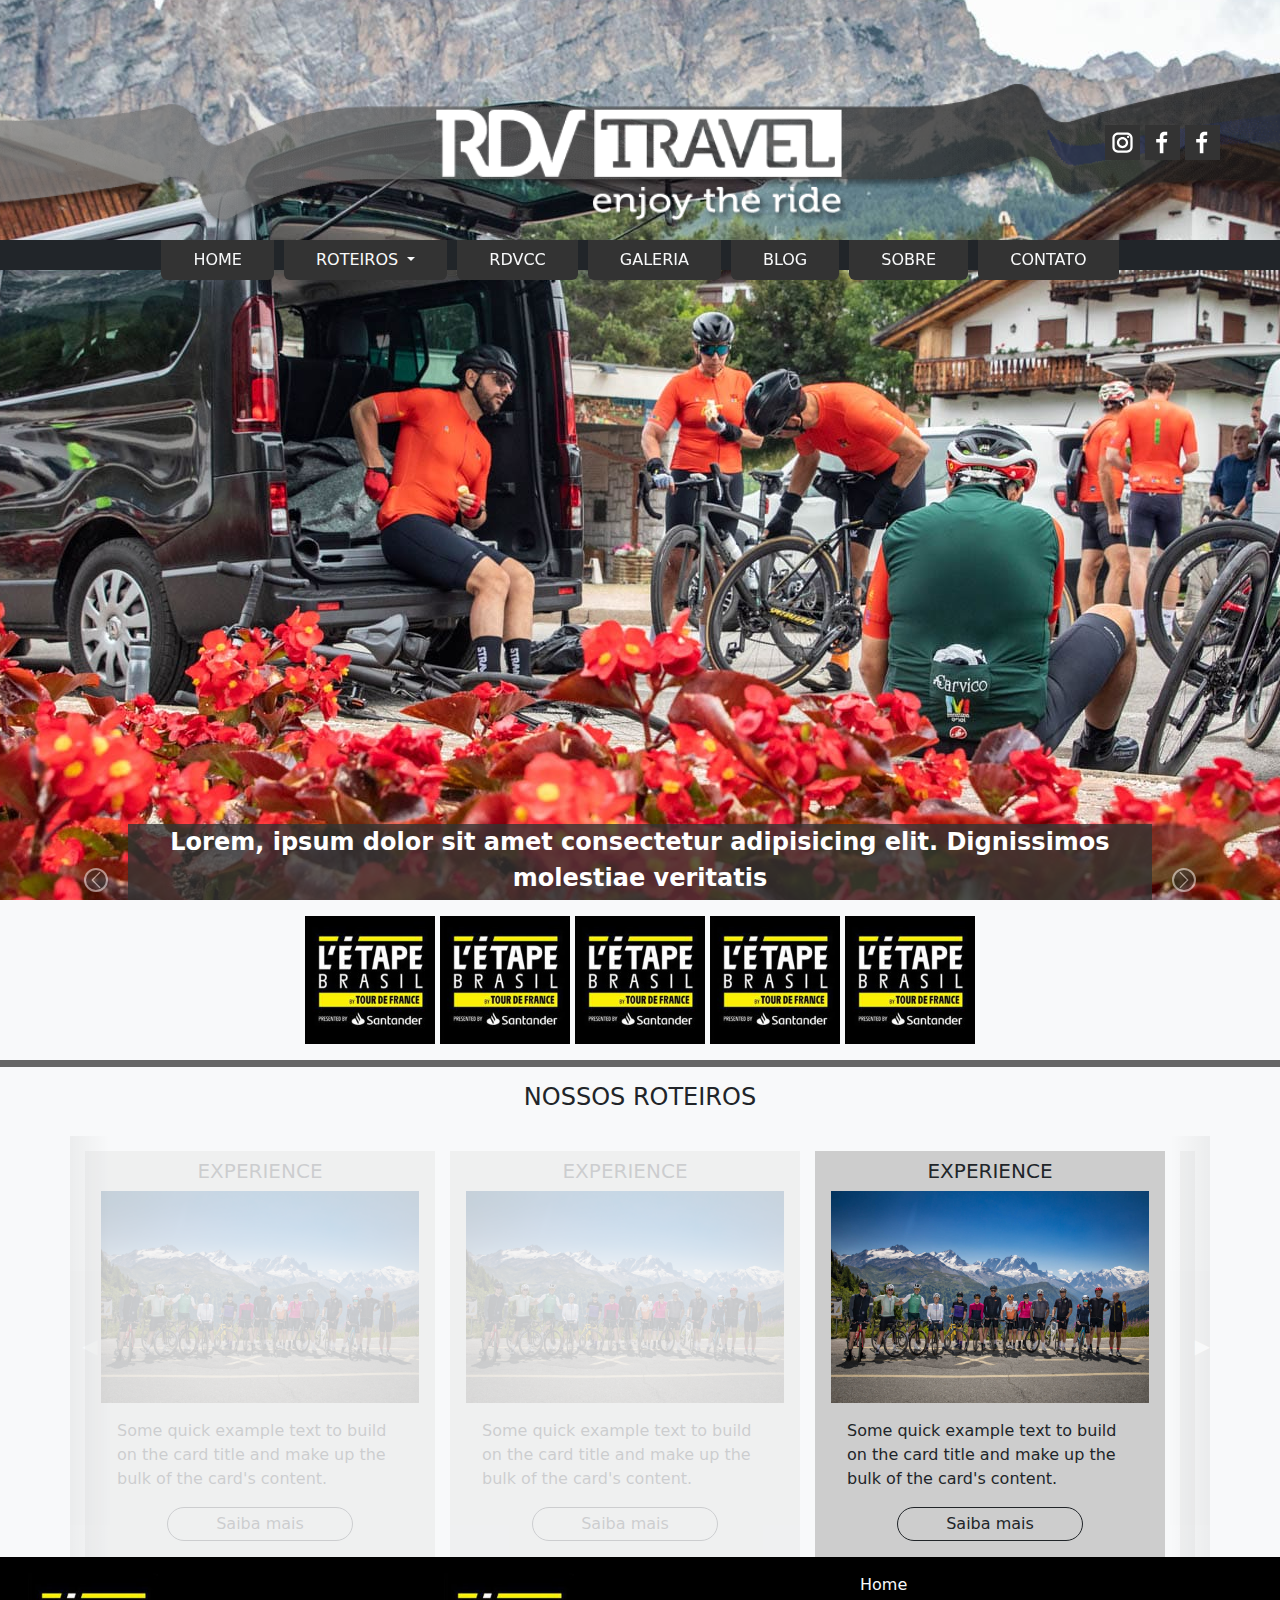
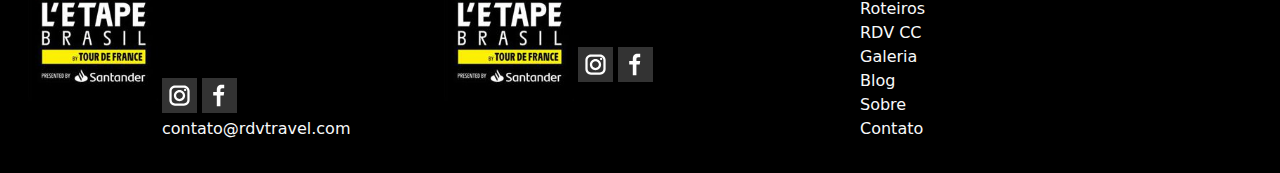
==== index.html @ e761535a "feat: create card carousel" ====
<!DOCTYPE html>
<html lang="pt-br">
  <head>
    <!-- Meta tags Obrigatórias -->
    <meta charset="utf-8" />
    <meta
      name="viewport"
      content="width=device-width, initial-scale=1, shrink-to-fit=no"
    />
    <!--Descrição do site-->
    <meta name="description" content="Descrição do Site" />

    <!-- Bootstrap CSS e estilo principal-->
    <link
      rel="stylesheet"
      href="https://stackpath.bootstrapcdn.com/bootstrap/4.1.3/css/bootstrap.min.css"
      integrity="sha384-MCw98/SFnGE8fJT3GXwEOngsV7Zt27NXFoaoApmYm81iuXoPkFOJwJ8ERdknLPMO"
      crossorigin="anonymous"
    />
    <link rel="stylesheet" href="./assets/css/bootstrap.min.css" />
    <link rel="stylesheet" href="./style.css" />
    <title>RSV | Travel</title>
  </head>
  <body>
    <section>
      <div
        id="mainCarousel"
        class="carousel slide carousel-fade position-relative"
        data-bs-ride="carousel"
      >
        <div class="w-100 header position-absolute">
          <div class="logo position-relative z-index-2"></div>
          <nav
            class="navbar navbar-expand-lg bg-dark d-flex justify-content-end z-index-2"
          >
            <button
              class="navbar-toggler border-0 bg-white"
              type="button"
              role="button"
              data-bs-toggle="collapse"
              data-bs-target="#navbarSupportedContent"
              aria-controls="navbarSupportedContent"
              aria-expanded="false"
              aria-label="Toggle navigation"
            >
              <span class="navbar-toggler-icon text-light"></span>
            </button>

            <div class="container-fluid position-absolute">
              <div class="collapse navbar-collapse" id="navbarSupportedContent">
                <ul class="navbar-nav me-auto mb-2 mb-lg-0 mx-auto gap-10">
                  <li class="logo-menu disable"></li>
                  <li
                    class="nav-item bg-gray ps-4 pe-4 rounded-bottom margin-top-10 color-yellow-hover"
                  >
                    <a class="nav-link text-light" aria-current="page" href="#"
                      >HOME</a
                    >
                  </li>
                  <li
                    class="nav-item dropdown bg-gray ps-4 pe-4 rounded-bottom margin-top-10 color-yellow-hover"
                  >
                    <a
                      class="nav-link dropdown-toggle text-light"
                      href="#"
                      role="button"
                      data-bs-toggle="dropdown"
                      aria-expanded="false"
                    >
                      ROTEIROS
                    </a>
                    <ul class="dropdown-menu bg-gray p-0 btn-yellow-hover">
                      <li class="btn-yellow-hover">
                        <a class="dropdown-item text-light ps-2 pt-2" href="#"
                          >L'ÉTAPE BRASIL</a
                        >
                      </li>
                      <li>
                        <a class="dropdown-item text-light ps-2" href="#"
                          >SERRA CATARINENSE</a
                        >
                      </li>
                      <li class="btn-yellow-hover">
                        <a class="dropdown-item text-light ps-2 pb-1" href="#"
                          >TRAVESSIA DOS ANDES
                        </a>
                      </li>
                    </ul>
                  </li>
                  <li
                    class="nav-item bg-gray ps-4 pe-4 rounded-bottom margin-top-10 color-yellow-hover"
                  >
                    <a class="nav-link text-light" aria-current="page" href="#"
                      >RDVCC</a
                    >
                  </li>
                  <li
                    class="nav-item bg-gray ps-4 pe-4 rounded-bottom margin-top-10 color-yellow-hover"
                  >
                    <a class="nav-link text-light" aria-current="page" href="#"
                      >GALERIA</a
                    >
                  </li>
                  <li
                    class="nav-item bg-gray ps-4 pe-4 rounded-bottom margin-top-10 color-yellow-hover"
                  >
                    <a class="nav-link text-light" aria-current="page" href="#"
                      >BLOG</a
                    >
                  </li>
                  <li
                    class="nav-item bg-gray ps-4 pe-4 rounded-bottom margin-top-10 color-yellow-hover"
                  >
                    <a class="nav-link text-light" aria-current="page" href="#"
                      >SOBRE</a
                    >
                  </li>
                  <li
                    class="nav-item bg-gray ps-4 pe-4 rounded-bottom margin-top-10 color-yellow-hover"
                  >
                    <a class="nav-link text-light" aria-current="page" href="#"
                      >CONTATO</a
                    >
                  </li>
                  <li
                    class="nav-item social-medias-language position-absolute z-index-1"
                  >
                    <img
                      role="button"
                      class="icon-social-media bg-gray py-1 px-1"
                      src="assets/images/instagram.svg"
                      alt="Logo Instagram"
                    />
                    <img
                      role="button"
                      class="icon-social-media bg-gray py-1 px-1"
                      src="assets/images/facebook.svg"
                      alt="Logo Facebook"
                    />
                    <img
                      role="button"
                      class="icon-social-media bg-gray py-1 px-1"
                      src="assets/images/facebook.svg"
                      alt="Logo Facebook"
                    />
                  </li>
                </ul>
              </div>
            </div>
          </nav>
        </div>
        <div class="carousel-inner">
          <div
            class="carousel-item w-100"
            data-bs-interval="6000"
            style="
              background: url(./assets/images/2022-1811-rdv-franca-web.jpg)
                no-repeat center center;
              height: 100vh;
            "
          >
            <div class="carousel-caption d-none d-md-block">
              <p class="bg-gray-alpha fw-bold mb-0 fs-4 pb-1">
                Lorem, ipsum dolor sit amet consectetur adipisicing elit.
                Dignissimos molestiae veritatis
              </p>
            </div>
          </div>
          <div
            class="carousel-item w-100"
            data-bs-interval="6000"
            style="
              background: url(assets/images/2022-8272-rdv-italia-web.jpg)
                no-repeat center center;
              height: 100vh;
            "
          >
            <div class="carousel-caption d-none d-md-block">
              <p class="bg-gray-alpha fw-bold mb-0 fs-4 pb-1">
                Lorem, ipsum dolor sit amet consectetur adipisicing elit.
                Dignissimos molestiae veritatis
              </p>
            </div>
          </div>
          <div
            class="carousel-item w-100"
            data-bs-interval="6000"
            style="
              background: url(assets/images/2022-6458-rdv-suica-web.jpg)
                no-repeat center center;
              height: 100vh;
            "
          >
            <div class="carousel-caption d-none d-md-block">
              <p class="bg-gray-alpha fw-bold mb-0 fs-4 pb-1">
                Lorem, ipsum dolor sit amet consectetur adipisicing elit.
                Dignissimos molestiae veritatis
              </p>
            </div>
          </div>
          <div
            class="carousel-item w-100 active"
            data-bs-interval="6000"
            style="
              background: url(./assets/images/2022-7715-rdv-italia-web.jpg)
                no-repeat center center;
              height: 100vh;
            "
          >
            <div class="carousel-caption d-none d-md-block">
              <p class="bg-gray-alpha fw-bold mb-0 fs-4 pb-1">
                Lorem, ipsum dolor sit amet consectetur adipisicing elit.
                Dignissimos molestiae veritatis
              </p>
            </div>
          </div>
          <div
            class="carousel-item w-100"
            data-bs-interval="6000"
            style="
              background: url(./assets/images/2022-8272-rdv-italia-web.jpg)
                no-repeat center center;
              height: 100vh;
            "
          >
            <div class="carousel-caption d-none d-md-block">
              <p class="bg-gray-alpha fw-bold mb-0 fs-4 pb-1">
                Lorem, ipsum dolor sit amet consectetur adipisicing elit.
                Dignissimos molestiae veritatis
              </p>
            </div>
          </div>
          <div
            class="carousel-item w-100"
            data-bs-interval="6000"
            style="
              background: url(./assets/images/2022-8896-rdv-italia-web.jpg)
                no-repeat center center;
              height: 100vh;
            "
          >
            <div class="carousel-caption d-none d-md-block">
              <p class="bg-gray-alpha fw-bold mb-0 fs-4 pb-1">
                Lorem, ipsum dolor sit amet consectetur adipisicing elit.
                Dignissimos molestiae veritatis
              </p>
            </div>
          </div>
        </div>
        <button
          class="carousel-control-prev align-items-end"
          type="button"
          data-bs-target="#mainCarousel"
          data-bs-slide="prev"
        >
          <span
            class="carousel-control-prev-icon bg-gray rounded-circle border border-2 border-white mb-2"
            aria-hidden="true"
          ></span>
          <span class="visually-hidden">Previous</span>
        </button>
        <button
          class="carousel-control-next align-items-end"
          type="button"
          data-bs-target="#mainCarousel"
          data-bs-slide="next"
        >
          <span
            class="carousel-control-next-icon bg-gray rounded-circle border border-2 border-white mb-2"
            aria-hidden="true"
          ></span>
          <span class="visually-hidden">Next</span>
        </button>
      </div>
    </section>

    <main>
      <section
        class="border-bottom-container pt-3 pb-2 w-100 bg-light text-center"
      >
        <div>
          <img class="pb-2" src="assets/images/sponsor-example.png" alt="#" />
          <img class="pb-2" src="assets/images/sponsor-example.png" alt="#" />
          <img class="pb-2" src="assets/images/sponsor-example.png" alt="#" />
          <img class="pb-2" src="assets/images/sponsor-example.png" alt="#" />
          <img class="pb-2" src="assets/images/sponsor-example.png" alt="#" />
        </div>
      </section>
      <section class="bg-light">
        <h2 class="text-center text text-uppercase fs-4 pt-3 pb-3">
          Nossos Roteiros
        </h2>
        <div class="container">
          <button class="arrow-left control" aria-label="Previous image">
            ◀
          </button>
          <button class="arrow-right control" aria-label="Next Image">▶</button>
          <div class="gallery-wrapper">
            <div class="gallery">
              <div
                class="card rounded-0 border-0 bg-gray-light pt-2 ps-3 pe-3 mx-auto item"
              >
                <header>
                  <h5 class="card-title text-center text-uppercase">
                    Experience
                  </h5>
                </header>
                <img
                  src="assets/images/2022-3889-rdv-franca-web.jpg"
                  alt="..."
                />
                <div class="card-body text-center">
                  <p class="card-text text-start">
                    Some quick example text to build on the card title and make
                    up the bulk of the card's content.
                  </p>

                  <button
                    class="border border-dark rounded-pill py-1 px-5 bg-gray-light"
                  >
                    <a href="#" class="text-decoration-none text-dark"
                      >Saiba mais</a
                    >
                  </button>
                </div>
              </div>
              <div
                class="card rounded-0 border-0 bg-gray-light pt-2 ps-3 pe-3 mx-auto item"
              >
                <header>
                  <h5 class="card-title text-center text-uppercase">
                    Experience
                  </h5>
                </header>
                <img
                  src="assets/images/2022-3889-rdv-franca-web.jpg"
                  alt="..."
                />
                <div class="card-body text-center">
                  <p class="card-text text-start">
                    Some quick example text to build on the card title and make
                    up the bulk of the card's content.
                  </p>

                  <button
                    class="border border-dark rounded-pill py-1 px-5 bg-gray-light"
                  >
                    <a href="#" class="text-decoration-none text-dark"
                      >Saiba mais</a
                    >
                  </button>
                </div>
              </div>
              <div
                class="card rounded-0 border-0 bg-gray-light pt-2 ps-3 pe-3 mx-auto item current-item"
              >
                <header>
                  <h5 class="card-title text-center text-uppercase">
                    Experience
                  </h5>
                </header>
                <img
                  src="assets/images/2022-3889-rdv-franca-web.jpg"
                  alt="..."
                />
                <div class="card-body text-center">
                  <p class="card-text text-start">
                    Some quick example text to build on the card title and make
                    up the bulk of the card's content.
                  </p>

                  <button
                    class="border border-dark rounded-pill py-1 px-5 bg-gray-light"
                  >
                    <a href="#" class="text-decoration-none text-dark"
                      >Saiba mais</a
                    >
                  </button>
                </div>
              </div>
              <div
                class="card rounded-0 border-0 bg-gray-light pt-2 ps-3 pe-3 mx-auto item"
              >
                <header>
                  <h5 class="card-title text-center text-uppercase">
                    Experience
                  </h5>
                </header>
                <img
                  src="assets/images/2022-3889-rdv-franca-web.jpg"
                  alt="..."
                />
                <div class="card-body text-center">
                  <p class="card-text text-start">
                    Some quick example text to build on the card title and make
                    up the bulk of the card's content.
                  </p>

                  <button
                    class="border border-dark rounded-pill py-1 px-5 bg-gray-light"
                  >
                    <a href="#" class="text-decoration-none text-dark"
                      >Saiba mais</a
                    >
                  </button>
                </div>
              </div>
              <div
                class="card rounded-0 border-0 bg-gray-light pt-2 ps-3 pe-3 mx-auto item"
              >
                <header>
                  <h5 class="card-title text-center text-uppercase">
                    Experience
                  </h5>
                </header>
                <img
                  src="assets/images/2022-3889-rdv-franca-web.jpg"
                  alt="..."
                />
                <div class="card-body text-center">
                  <p class="card-text text-start">
                    Some quick example text to build on the card title and make
                    up the bulk of the card's content.
                  </p>

                  <button
                    class="border border-dark rounded-pill py-1 px-5 bg-gray-light"
                  >
                    <a href="#" class="text-decoration-none text-dark"
                      >Saiba mais</a
                    >
                  </button>
                </div>
              </div>
            </div>
          </div>
        </div>

        <!-- <div id="carouselCard" class="carousel slide w-100 mx-auto" data-bs-ride="false">
          <div class="carousel-inner">
            <div class="carousel-item">CARD1</div>
            <div class="carousel-item active">
              <div
                class="card rounded-0 border-0 bg-gray-light pt-2 ps-3 pe-3 mx-auto"
              >
                <header>
                  <h5 class="card-title text-center text-uppercase">
                    Experience
                  </h5>
                </header>
                <img
                  src="assets/images/2022-3889-rdv-franca-web.jpg"
                  alt="..."
                />
                <div class="card-body text-center">
                  <p class="card-text text-start">
                    Some quick example text to build on the card title and make
                    up the bulk of the card's content.
                  </p>

                  <button
                    class="border border-dark rounded-pill py-1 px-5 bg-gray-light"
                  >
                    <a href="#" class="text-decoration-none text-dark"
                      >Saiba mais</a
                    >
                  </button>
                </div>
              </div>
            </div>
            <div class="carousel-item">Card 3</div>
          </div>
          <button
            class="carousel-control-prev align-items-start"
            type="button"
            data-bs-target="#carouselCard"
            data-bs-slide="prev"
          >
            <span
              class="carousel-control-prev-icon bg-gray rounded-circle border border-2 border-white mb-2"
              aria-hidden="true"
            ></span>
            <span class="visually-hidden">Previous</span>
          </button>
          <button
            class="carousel-control-next align-items-start"
            type="button"
            data-bs-target="#carouselCard"
            data-bs-slide="next"
          >
            <span
              class="carousel-control-next-icon bg-gray rounded-circle border border-2 border-white mb-2"
              aria-hidden="true"
            ></span>
            <span class="visually-hidden">Next</span>
          </button>
        </div> -->
      </section>
    </main>
    <footer class="row bg-black p-3 w-100 mx-auto">
      <div class="d-flex gap-1 col">
        <div>
          <img src="assets/images/sponsor-example.png" alt="" />
        </div>
        <div class="d-flex gap-1 justify-content-end flex-column">
          <div>
            <img
              role="button"
              class="icon-social-media bg-gray py-1 px-1"
              src="assets/images/instagram.svg"
              alt="Logo Instagram"
            />
            <img
              role="button"
              class="icon-social-media bg-gray py-1 px-1"
              src="assets/images/facebook.svg"
              alt="Logo Facebook"
            />
          </div>
          <p class="text-light">contato@rdvtravel.com</p>
        </div>
      </div>
      <div class="d-flex gap-1 col">
        <div>
          <img src="assets/images/sponsor-example.png" alt="" />
        </div>
        <div class="d-flex gap-10 justify-content-center flex-column width-80">
          <div>
            <img
              class="icon-social-media bg-gray py-1 px-1"
              src="assets/images/instagram.svg"
              role="button"
              alt="Logo Instagram"
            />
            <img
              class="icon-social-media bg-gray py-1 px-1 cur"
              role="button"
              src="assets/images/facebook.svg"
              alt="Logo Facebook"
            />
          </div>
        </div>
      </div>
      <div class="col gap-1 list-nav">
        <ul class="text-light list-unstyled">
          <li role="button">Home</li>
          <li role="button">Roteiros</li>
          <li role="button">RDV CC</li>
          <li role="button">Galeria</li>
          <li role="button">Blog</li>
          <li role="button">Sobre</li>
          <li role="button">Contato</li>
        </ul>
      </div>
    </footer>

    <!-- JavaScript -->
    <script src="./assets/js/bootstrap.bundle.js"></script>
    <script>
      const controls = document.querySelectorAll(".control");
      const items = document.querySelectorAll(".item");
      const maxItems = items.length;
      let currentItem = 1;

      controls.forEach((control) => {
        control.addEventListener("click", (e) => {
          isLeft = e.target.classList.contains("arrow-left");

          if (isLeft) {
            currentItem -= 1;
          } else {
            currentItem += 1;
          }

          if (currentItem >= maxItems) {
            currentItem = 0;
          }

          if (currentItem < 0) {
            currentItem = maxItems - 1;
          }

          items.forEach((item) => item.classList.remove("current-item"));

          items[currentItem].scrollIntoView({
            behavior: "smooth",
            inline: "center",
          });

          items[currentItem].classList.add("current-item");
        });
      });
    </script>
  </body>
</html>
---- style.css ----
.container {
  position: relative;
  padding: 15px 15px 0;
  width: 100%;
  margin: 0 auto;
}

.gallery-wrapper {
  overflow-x: auto;
}

.arrow-left,
.arrow-right {
  position: absolute;
  top: 0;
  left: 0;
  right: auto;
  bottom: 0;
  font-size: 20px;
  line-height: 250px;
  width: 40px;
  color: #fff;
  transition: all 600ms ease-in-out;
  background: linear-gradient(to left, transparent 0%, black 200%);
  opacity: 0.1;
  cursor: pointer;
  border: none;
}

.arrow-left:hover,
.arrow-right:hover {
  opacity: 1;
}

.arrow-right {
  right: 0;
  left: auto;
  text-align: right;
  background: linear-gradient(to right, transparent 0%, black 200%);
}

.gallery {
  display: flex;
  flex-flow: row nowrap;
  gap: 15px;
  width: 100%;
}

.item {
  width: 250px;
  flex-shrink: 0;
  transition: all 600ms ease-in-out;
  opacity: 0.2;
}

.current-item {
  opacity: 1;
}

/* This is from w3schools */
/* 
https://www.w3schools.com/howto/howto_css_hide_scrollbars.asp */
/* Hide scrollbar for Chrome, Safari and Opera */
.gallery-wrapper::-webkit-scrollbar {
  display: none;
}

/* Hide scrollbar for IE, Edge and Firefox */
.gallery-wrapper {
  -ms-overflow-style: none; /* IE and Edge */
  scrollbar-width: none; /* Firefox */
}

.cyan {
  background: cyan;
}

.deeppink {
  background: deeppink;
}

.turquoise {
  background: turquoise;
}

.darkblue {
  background: darkblue;
}

.purple {
  background: purple;
}









* {
  margin: 0;
  padding: 0;
  border: 0;
  box-sizing: border-box;
}
.bg-gray {
  background-color: #333333 !important;
}

.bg-black {
  background-color: #000 !important;
}

.disable {
  display: none;
}

.bg-gray-light {
  background-color: #cdcdcd !important;
}

.bg-gray-alpha {
  background-color: #333333ca !important;
}

.logo {
  background: url("./assets/images/logo.png") no-repeat center center;
  background-size: cover;
  height: 300px;
}

.icon-social-media {
  width: 35px;
  height: 35px;
}

.social-medias-language {
  bottom: 120px;
  right: 60px;
}

.navbar {
  height: 30px;
  margin-top: -60px;
}

.navbar-toggler {
  margin: 0px 20px 0 0;
}

.gap-10 {
  gap: 10px;
}

.z-index-1 {
  z-index: 1;
}

.z-index--1 {
  z-index: -1;
}

.z-index-2 {
  z-index: 2;
}

.z-index-3 {
  z-index: 3;
}

.margin-top-10 {
  margin-top: 10px;
}

.color-yellow-hover a:hover {
  color: #ffbd1a !important;
}

.btn-yellow-hover li a:hover {
  color: #ffbd1a !important;
  background: #333333;
}

.carousel-caption {
  right: 10% !important;
  left: 10% !important;
  bottom: 0 !important;
  padding-bottom: 0 !important;
}

.carousel-control-prev-icon,
.carousel-control-next-icon {
  width: 1.5rem;
  height: 1.5rem;
}

.border-bottom-container {
  border-bottom: 7px solid #666666;
}

.card {
  width: 350px;
}

.width-80 {
  width: 80px;
}

@media (max-width: 991px) {
  .header{
    display: grid !important;
    grid-template: 
    "menu"
    "logo";
  }

  .logo-menu {
    display: inline-block;
    background: url("./assets/images/logo.png") center center no-repeat;
    background-size: 240%;
    height: 150px;
    grid-area: logo;

    border-bottom: 1px solid black;
  }

  .social-medias-language {
    position: static !important;
    display: flex;
    justify-content: flex-end;
    gap: 10px;
    margin: 10px 20px 0 0;
  }

  .social-medias-language .icon-social-media {
    border: 1px solid #fff;
  }

  .navbar-toggle,
  .nav-item {
    background-color: white !important;
  }

  .navbar-nav {
    background-color: #fff;
    margin-bottom: 0 !important;
    height: 101vh;
  }

  .navbar {
    width: 100%;
    background: transparent !important;
    grid-area: menu;
    margin: 20px 20px 0 0;
  }

  .container-fluid {
    width: 80%;
    margin: 120px 0 0 !important;
    left: 0;
    top: -150px;
  }

  .nav-link,
  .dropdown-item {
    color: #000 !important;
  }

  .dropdown-menu {
    border: 0;
    background-color: #fff !important;
  }

  .dropdown-item:hover {
    color: #ffbd1a !important;
    background: #fff !important;
  }
}
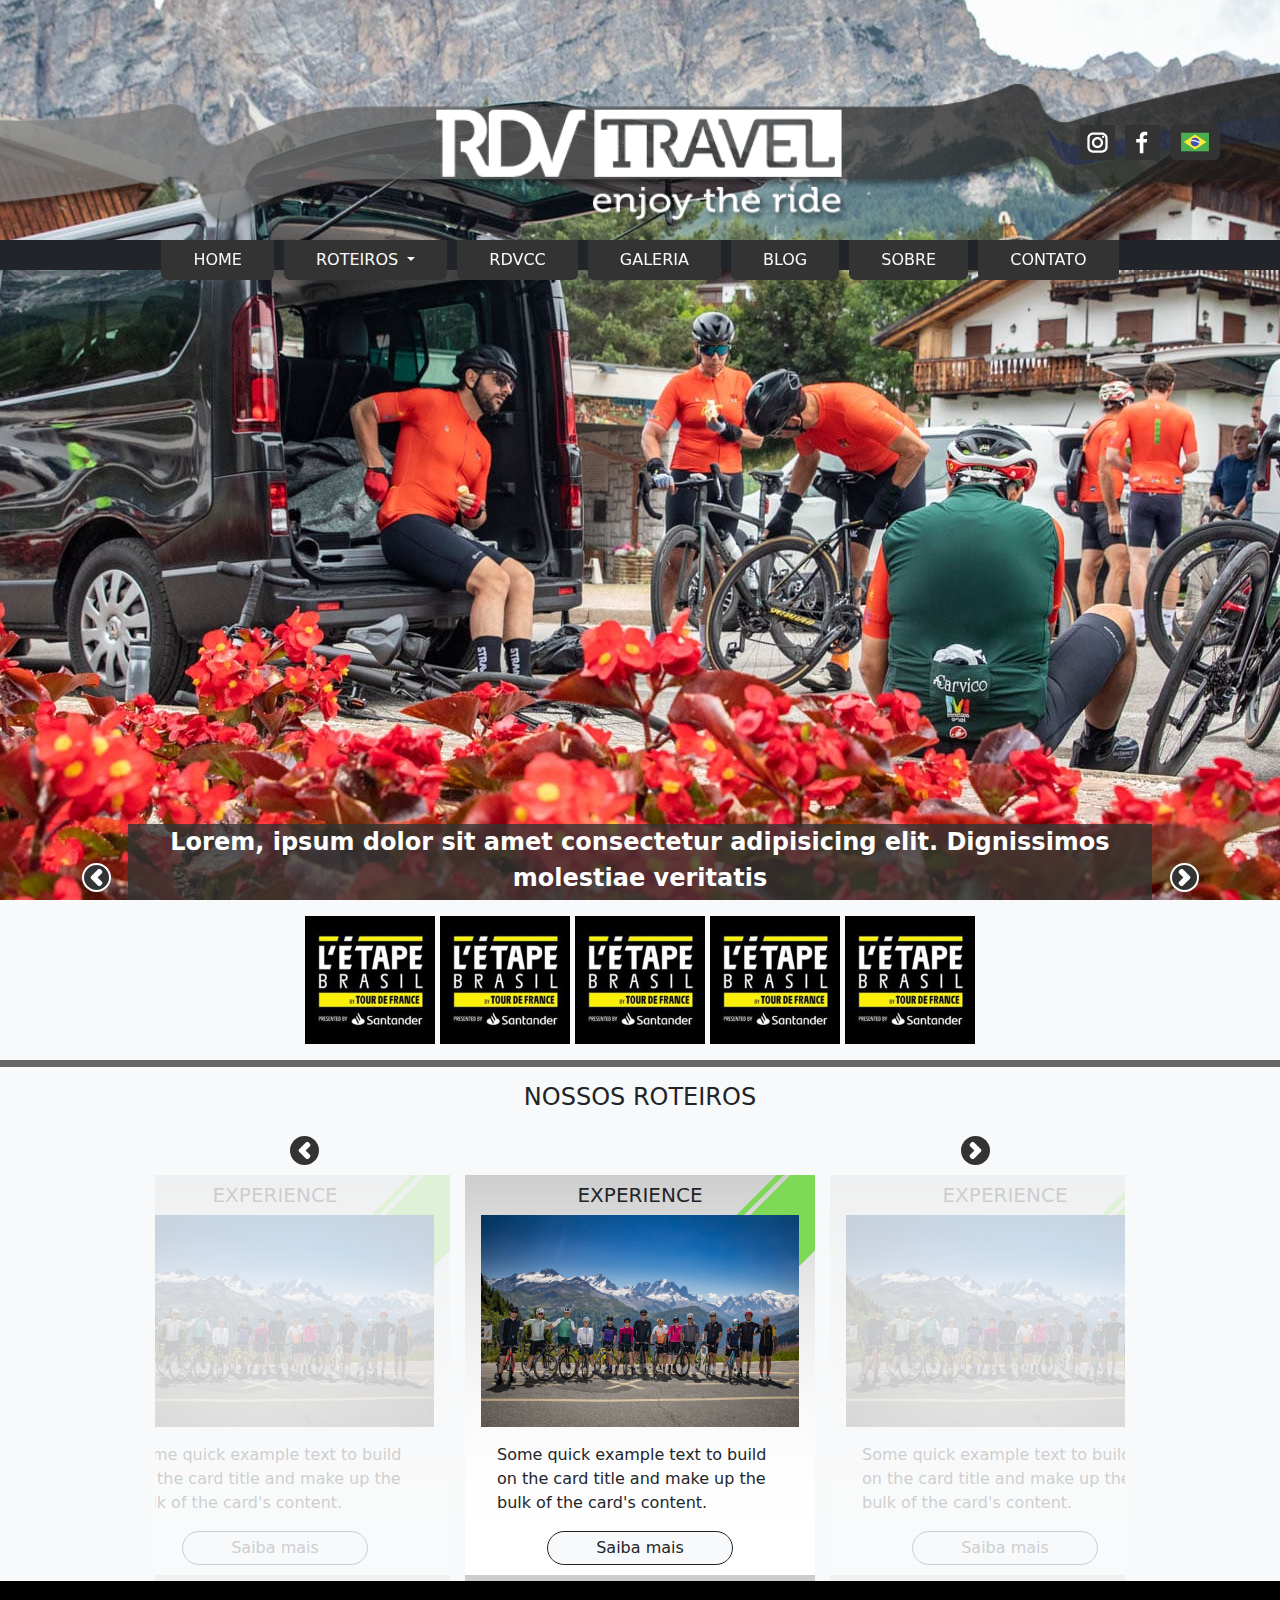
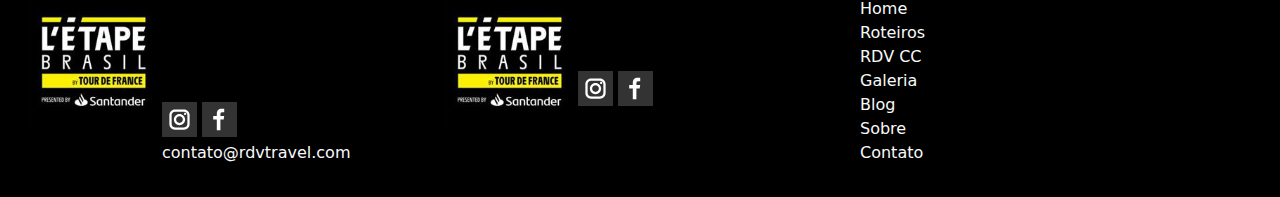
==== commit 6ca373b1: "feat: language icon, carousel card and responsiveness" ====
--- a/index.html
+++ b/index.html
@@ -8,7 +8,7 @@
       content="width=device-width, initial-scale=1, shrink-to-fit=no"
     />
     <!--Descrição do site-->
-    <meta name="description" content="Descrição do Site" />
+    <meta name="description" content="DESCRIÇÃO AQUI" />
 
     <!-- Bootstrap CSS e estilo principal-->
     <link
@@ -22,6 +22,7 @@
     <title>RSV | Travel</title>
   </head>
   <body>
+    <!--CAROUSEL PRINCIPAL COM 100VH-->
     <section>
       <div
         id="mainCarousel"
@@ -123,7 +124,7 @@
                     >
                   </li>
                   <li
-                    class="nav-item social-medias-language position-absolute z-index-1"
+                    class="nav-item social-medias-language position-absolute z-index-1 d-flex align-items-center gap-10"
                   >
                     <img
                       role="button"
@@ -137,12 +138,38 @@
                       src="assets/images/facebook.svg"
                       alt="Logo Facebook"
                     />
-                    <img
-                      role="button"
-                      class="icon-social-media bg-gray py-1 px-1"
-                      src="assets/images/facebook.svg"
-                      alt="Logo Facebook"
-                    />
+                    <div class="dropdown">
+                      <button
+                        class="btn btn-secondary dropdown-toggle bg-gray border-0"
+                        type="button"
+                        data-bs-toggle="dropdown"
+                        aria-expanded="false"
+                        style="padding: 3px 10px;"
+                      >
+                        <img
+                          src="assets/images/brasil-icon.png"
+                          alt="Brasil"
+                          style="width: 30px;"
+                        />
+                      </button>
+                      <ul class="dropdown-menu bg-gray" style="margin-left: -100px">
+                        <li>
+                          <a class="dropdown-item text-light" href="#">
+                            <img
+                              src="assets/images/brasil-icon.png"
+                              alt="Brasil"
+                            />
+                            Portuguese BR
+                          </a>
+                        </li>
+                        <li>
+                          <a class="dropdown-item text-light" href="#">
+                            <img src="assets/images/usa.png" alt="USA" />
+                            English US
+                          </a>
+                        </li>
+                      </ul>
+                    </div>
                   </li>
                 </ul>
               </div>
@@ -252,28 +279,31 @@
           type="button"
           data-bs-target="#mainCarousel"
           data-bs-slide="prev"
+          style="opacity: 1"
         >
-          <span
-            class="carousel-control-prev-icon bg-gray rounded-circle border border-2 border-white mb-2"
-            aria-hidden="true"
-          ></span>
-          <span class="visually-hidden">Previous</span>
+          <img
+            class="bg-gray rounded-circle border border-2 border-white mb-2"
+            src="assets/images/arrow-left.png"
+            alt=""
+          />
         </button>
         <button
           class="carousel-control-next align-items-end"
           type="button"
           data-bs-target="#mainCarousel"
           data-bs-slide="next"
+          style="opacity: 1"
         >
-          <span
-            class="carousel-control-next-icon bg-gray rounded-circle border border-2 border-white mb-2"
-            aria-hidden="true"
-          ></span>
-          <span class="visually-hidden">Next</span>
+          <img
+            class="bg-gray rounded-circle border border-2 border-white mb-2"
+            src="assets/images/arrow-right.png"
+            alt=""
+          />
         </button>
       </div>
     </section>
 
+    <!--CONTEUDO COM PATROCINADORES E CARD CAROUSEL-->
     <main>
       <section
         class="border-bottom-container pt-3 pb-2 w-100 bg-light text-center"
@@ -290,11 +320,21 @@
         <h2 class="text-center text text-uppercase fs-4 pt-3 pb-3">
           Nossos Roteiros
         </h2>
-        <div class="container">
-          <button class="arrow-left control" aria-label="Previous image">
-            ◀
+        <div class="container-carousel position-relative w-100 mx-auto">
+          <button aria-label="Previous image">
+            <img
+              class="arrow-left control"
+              src="assets/images/arrow-left.png"
+              alt=""
+            />
           </button>
-          <button class="arrow-right control" aria-label="Next Image">▶</button>
+          <button aria-label="Next Image">
+            <img
+              class="arrow-right control"
+              src="assets/images/arrow-right.png"
+              alt=""
+            />
+          </button>
           <div class="gallery-wrapper">
             <div class="gallery">
               <div
@@ -316,7 +356,34 @@
                   </p>
 
                   <button
-                    class="border border-dark rounded-pill py-1 px-5 bg-gray-light"
+                    class="border border-dark rounded-pill py-1 px-5 bg-light"
+                  >
+                    <a href="#" class="text-decoration-none text-dark"
+                      >Saiba mais</a
+                    >
+                  </button>
+                </div>
+              </div>
+              <div
+                class="card rounded-0 border-0 bg-gray-light pt-2 ps-3 pe-3 mx-auto item current-item"
+              >
+                <header>
+                  <h5 class="card-title text-center text-uppercase">
+                    Experience
+                  </h5>
+                </header>
+                <img
+                  src="assets/images/2022-3889-rdv-franca-web.jpg"
+                  alt="..."
+                />
+                <div class="card-body text-center">
+                  <p class="card-text text-start">
+                    Some quick example text to build on the card title and make
+                    up the bulk of the card's content.
+                  </p>
+
+                  <button
+                    class="border border-dark rounded-pill py-1 px-5 bg-light"
                   >
                     <a href="#" class="text-decoration-none text-dark"
                       >Saiba mais</a
@@ -343,7 +410,7 @@
                   </p>
 
                   <button
-                    class="border border-dark rounded-pill py-1 px-5 bg-gray-light"
+                    class="border border-dark rounded-pill py-1 px-5 bg-light"
                   >
                     <a href="#" class="text-decoration-none text-dark"
                       >Saiba mais</a
@@ -351,152 +418,13 @@
                   </button>
                 </div>
               </div>
-              <div
-                class="card rounded-0 border-0 bg-gray-light pt-2 ps-3 pe-3 mx-auto item current-item"
-              >
-                <header>
-                  <h5 class="card-title text-center text-uppercase">
-                    Experience
-                  </h5>
-                </header>
-                <img
-                  src="assets/images/2022-3889-rdv-franca-web.jpg"
-                  alt="..."
-                />
-                <div class="card-body text-center">
-                  <p class="card-text text-start">
-                    Some quick example text to build on the card title and make
-                    up the bulk of the card's content.
-                  </p>
-
-                  <button
-                    class="border border-dark rounded-pill py-1 px-5 bg-gray-light"
-                  >
-                    <a href="#" class="text-decoration-none text-dark"
-                      >Saiba mais</a
-                    >
-                  </button>
-                </div>
-              </div>
-              <div
-                class="card rounded-0 border-0 bg-gray-light pt-2 ps-3 pe-3 mx-auto item"
-              >
-                <header>
-                  <h5 class="card-title text-center text-uppercase">
-                    Experience
-                  </h5>
-                </header>
-                <img
-                  src="assets/images/2022-3889-rdv-franca-web.jpg"
-                  alt="..."
-                />
-                <div class="card-body text-center">
-                  <p class="card-text text-start">
-                    Some quick example text to build on the card title and make
-                    up the bulk of the card's content.
-                  </p>
-
-                  <button
-                    class="border border-dark rounded-pill py-1 px-5 bg-gray-light"
-                  >
-                    <a href="#" class="text-decoration-none text-dark"
-                      >Saiba mais</a
-                    >
-                  </button>
-                </div>
-              </div>
-              <div
-                class="card rounded-0 border-0 bg-gray-light pt-2 ps-3 pe-3 mx-auto item"
-              >
-                <header>
-                  <h5 class="card-title text-center text-uppercase">
-                    Experience
-                  </h5>
-                </header>
-                <img
-                  src="assets/images/2022-3889-rdv-franca-web.jpg"
-                  alt="..."
-                />
-                <div class="card-body text-center">
-                  <p class="card-text text-start">
-                    Some quick example text to build on the card title and make
-                    up the bulk of the card's content.
-                  </p>
-
-                  <button
-                    class="border border-dark rounded-pill py-1 px-5 bg-gray-light"
-                  >
-                    <a href="#" class="text-decoration-none text-dark"
-                      >Saiba mais</a
-                    >
-                  </button>
-                </div>
-              </div>
-            </div>
-          </div>
-        </div>
-
-        <!-- <div id="carouselCard" class="carousel slide w-100 mx-auto" data-bs-ride="false">
-          <div class="carousel-inner">
-            <div class="carousel-item">CARD1</div>
-            <div class="carousel-item active">
-              <div
-                class="card rounded-0 border-0 bg-gray-light pt-2 ps-3 pe-3 mx-auto"
-              >
-                <header>
-                  <h5 class="card-title text-center text-uppercase">
-                    Experience
-                  </h5>
-                </header>
-                <img
-                  src="assets/images/2022-3889-rdv-franca-web.jpg"
-                  alt="..."
-                />
-                <div class="card-body text-center">
-                  <p class="card-text text-start">
-                    Some quick example text to build on the card title and make
-                    up the bulk of the card's content.
-                  </p>
-
-                  <button
-                    class="border border-dark rounded-pill py-1 px-5 bg-gray-light"
-                  >
-                    <a href="#" class="text-decoration-none text-dark"
-                      >Saiba mais</a
-                    >
-                  </button>
-                </div>
-              </div>
-            </div>
-            <div class="carousel-item">Card 3</div>
-          </div>
-          <button
-            class="carousel-control-prev align-items-start"
-            type="button"
-            data-bs-target="#carouselCard"
-            data-bs-slide="prev"
-          >
-            <span
-              class="carousel-control-prev-icon bg-gray rounded-circle border border-2 border-white mb-2"
-              aria-hidden="true"
-            ></span>
-            <span class="visually-hidden">Previous</span>
-          </button>
-          <button
-            class="carousel-control-next align-items-start"
-            type="button"
-            data-bs-target="#carouselCard"
-            data-bs-slide="next"
-          >
-            <span
-              class="carousel-control-next-icon bg-gray rounded-circle border border-2 border-white mb-2"
-              aria-hidden="true"
-            ></span>
-            <span class="visually-hidden">Next</span>
-          </button>
-        </div> -->
+            </div>
+          </div>
+        </div>
       </section>
     </main>
+
+    <!--FOOTER COM ALGUMAS INFORMAÇÕES E UL-->
     <footer class="row bg-black p-3 w-100 mx-auto">
       <div class="d-flex gap-1 col">
         <div>
@@ -556,40 +484,6 @@
 
     <!-- JavaScript -->
     <script src="./assets/js/bootstrap.bundle.js"></script>
-    <script>
-      const controls = document.querySelectorAll(".control");
-      const items = document.querySelectorAll(".item");
-      const maxItems = items.length;
-      let currentItem = 1;
-
-      controls.forEach((control) => {
-        control.addEventListener("click", (e) => {
-          isLeft = e.target.classList.contains("arrow-left");
-
-          if (isLeft) {
-            currentItem -= 1;
-          } else {
-            currentItem += 1;
-          }
-
-          if (currentItem >= maxItems) {
-            currentItem = 0;
-          }
-
-          if (currentItem < 0) {
-            currentItem = maxItems - 1;
-          }
-
-          items.forEach((item) => item.classList.remove("current-item"));
-
-          items[currentItem].scrollIntoView({
-            behavior: "smooth",
-            inline: "center",
-          });
-
-          items[currentItem].classList.add("current-item");
-        });
-      });
-    </script>
+    <script src="assets/js/carouselCard.js"></script>
   </body>
 </html>
--- a/style.css
+++ b/style.css
@@ -1,110 +1,14 @@
-.container {
-  position: relative;
-  padding: 15px 15px 0;
-  width: 100%;
-  margin: 0 auto;
-}
-
-.gallery-wrapper {
-  overflow-x: auto;
-}
-
-.arrow-left,
-.arrow-right {
-  position: absolute;
-  top: 0;
-  left: 0;
-  right: auto;
-  bottom: 0;
-  font-size: 20px;
-  line-height: 250px;
-  width: 40px;
-  color: #fff;
-  transition: all 600ms ease-in-out;
-  background: linear-gradient(to left, transparent 0%, black 200%);
-  opacity: 0.1;
-  cursor: pointer;
-  border: none;
-}
-
-.arrow-left:hover,
-.arrow-right:hover {
-  opacity: 1;
-}
-
-.arrow-right {
-  right: 0;
-  left: auto;
-  text-align: right;
-  background: linear-gradient(to right, transparent 0%, black 200%);
-}
-
-.gallery {
-  display: flex;
-  flex-flow: row nowrap;
-  gap: 15px;
-  width: 100%;
-}
-
-.item {
-  width: 250px;
-  flex-shrink: 0;
-  transition: all 600ms ease-in-out;
-  opacity: 0.2;
-}
-
-.current-item {
-  opacity: 1;
-}
-
-/* This is from w3schools */
-/* 
-https://www.w3schools.com/howto/howto_css_hide_scrollbars.asp */
-/* Hide scrollbar for Chrome, Safari and Opera */
-.gallery-wrapper::-webkit-scrollbar {
-  display: none;
-}
-
-/* Hide scrollbar for IE, Edge and Firefox */
-.gallery-wrapper {
-  -ms-overflow-style: none; /* IE and Edge */
-  scrollbar-width: none; /* Firefox */
-}
-
-.cyan {
-  background: cyan;
-}
-
-.deeppink {
-  background: deeppink;
-}
-
-.turquoise {
-  background: turquoise;
-}
-
-.darkblue {
-  background: darkblue;
-}
-
-.purple {
-  background: purple;
-}
-
-
-
-
-
-
-
-
-
 * {
   margin: 0;
   padding: 0;
   border: 0;
   box-sizing: border-box;
 }
+
+button.dropdown-toggle::after {
+  content: none;
+}
+
 .bg-gray {
   background-color: #333333 !important;
 }
@@ -139,6 +43,39 @@
 .social-medias-language {
   bottom: 120px;
   right: 60px;
+}
+
+.language {
+  width: 60px;
+}
+
+.arrow-left,
+.arrow-right {
+  position: absolute;
+  z-index: 1;
+  top: 0;
+  height: 29px;
+  padding: 2px;
+  font-size: 20px;
+  cursor: pointer;
+  background-color: #333333;
+  border-radius: 50%;
+}
+
+.arrow-left {
+  left: 150px;
+  right: auto;
+}
+
+.arrow-right {
+  right: 150px;
+  left: auto;
+  text-align: right;
+}
+
+.arrow-left img,
+.arrow-right img {
+  margin-top: -10px;
 }
 
 .navbar {
@@ -200,8 +137,45 @@
   border-bottom: 7px solid #666666;
 }
 
+.container-carousel {
+  max-width: 1000px;
+  padding: 15px 15px 0;
+}
+
+.gallery-wrapper {
+  overflow-x: auto;
+}
+
+.gallery {
+  display: flex;
+  flex-flow: row nowrap;
+  justify-content: center;
+  gap: 15px;
+}
+
+.item {
+  width: 250px;
+  flex-shrink: 0;
+  transition: all 300ms ease-in-out;
+  opacity: 0.2;
+}
+
+.current-item {
+  opacity: 1;
+}
+
+.gallery-wrapper::-webkit-scrollbar {
+  display: none;
+}
+
+.gallery-wrapper {
+  -ms-overflow-style: none;
+  scrollbar-width: none;
+}
+
 .card {
   width: 350px;
+  background: url("./assets/images/bg-card.png") no-repeat;
 }
 
 .width-80 {
@@ -209,11 +183,11 @@
 }
 
 @media (max-width: 991px) {
-  .header{
+  .header {
     display: grid !important;
-    grid-template: 
-    "menu"
-    "logo";
+    grid-template:
+      "menu"
+      "logo";
   }
 
   .logo-menu {
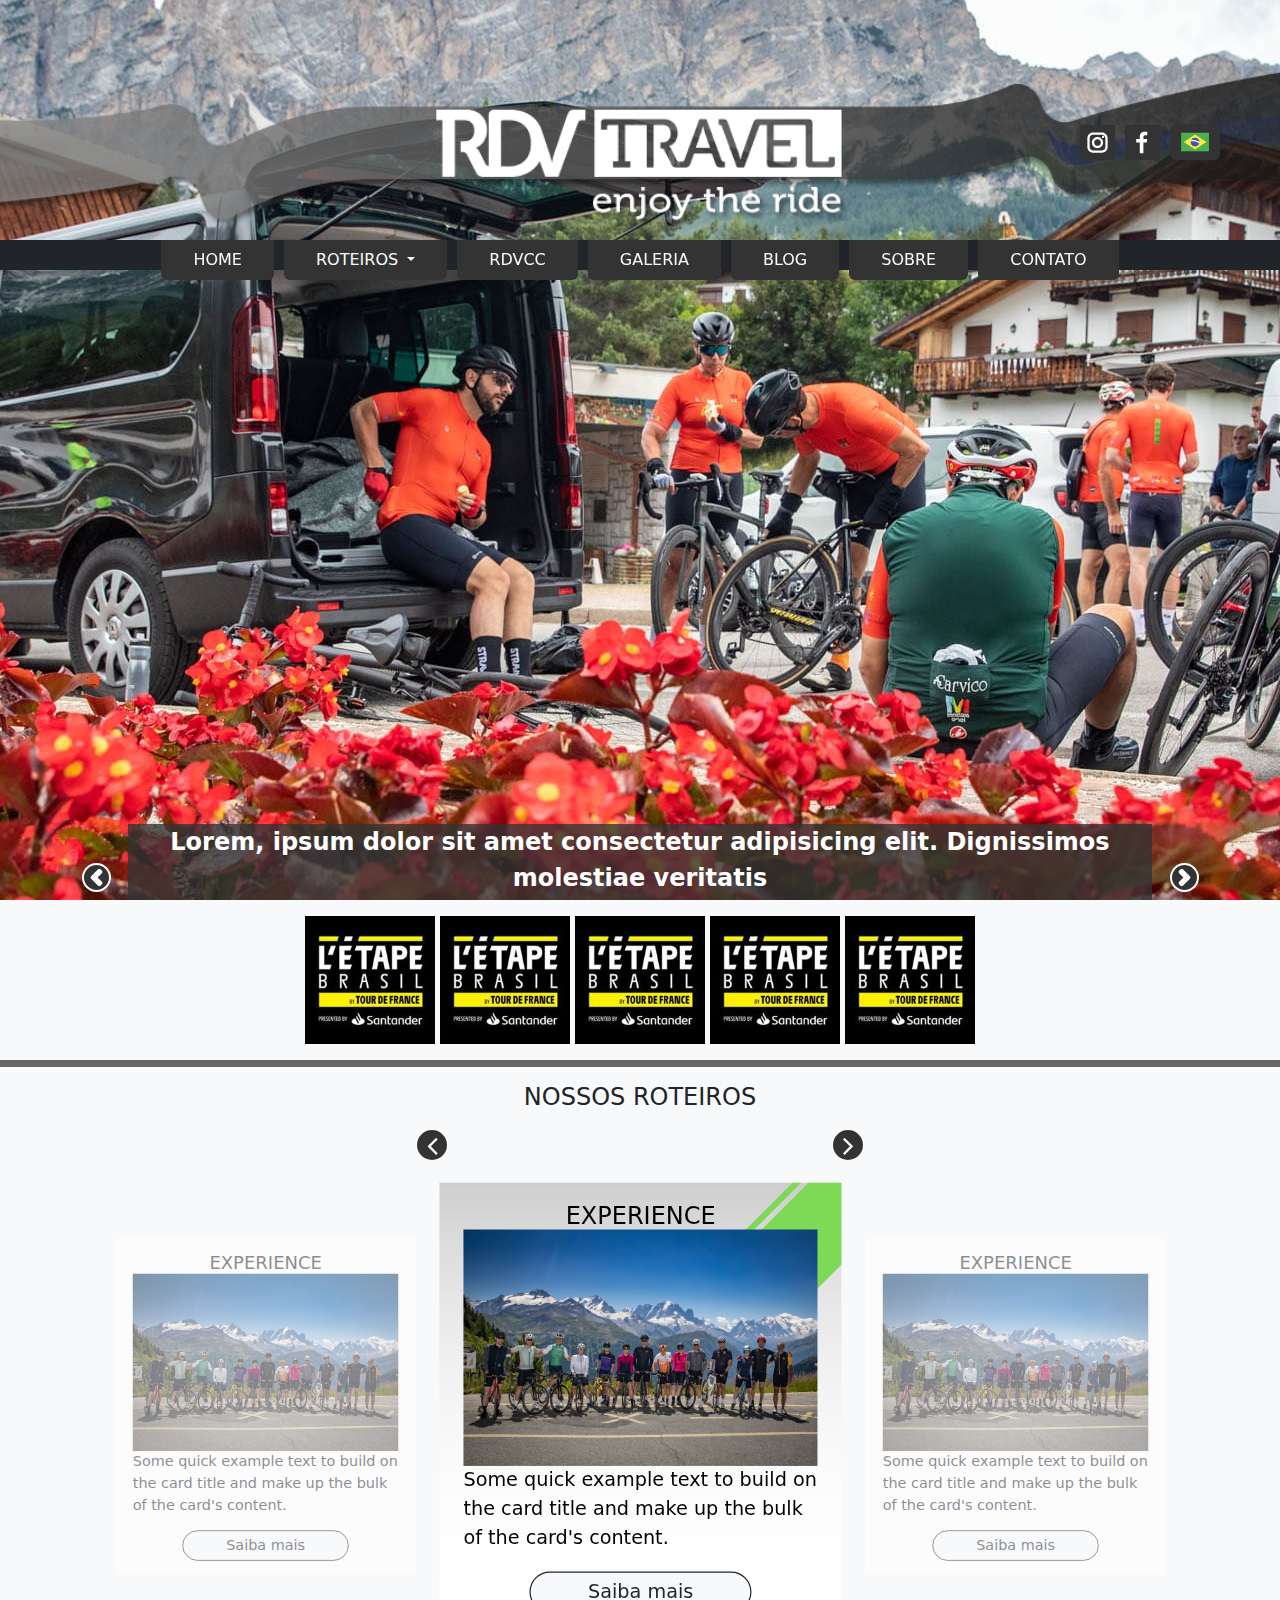
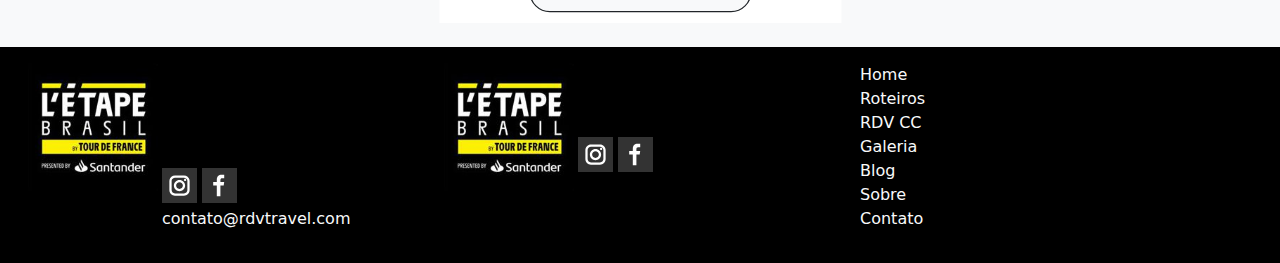
==== commit d2c81fd0: "fix: new style carousel routes" ====
--- a/index.html
+++ b/index.html
@@ -19,6 +19,27 @@
     />
     <link rel="stylesheet" href="./assets/css/bootstrap.min.css" />
     <link rel="stylesheet" href="./style.css" />
+
+    <!--OWL CAROUSEL-->
+    <link
+      href="https://cdn.jsdelivr.net/npm/bootstrap@5.0.2/dist/css/bootstrap.min.css"
+      rel="stylesheet"
+    />
+    <link
+      rel="stylesheet"
+      href="https://cdnjs.cloudflare.com/ajax/libs/font-awesome/4.7.0/css/font-awesome.min.css"
+    />
+    <link
+      rel="stylesheet"
+      type="text/css"
+      href="./assets/css/owl.carousel.min.css"
+    />
+    <link
+      rel="stylesheet"
+      type="text/css"
+      href="./assets/css/owlCarousel.css"
+    />
+
     <title>RSV | Travel</title>
   </head>
   <body>
@@ -144,15 +165,18 @@
                         type="button"
                         data-bs-toggle="dropdown"
                         aria-expanded="false"
-                        style="padding: 3px 10px;"
+                        style="padding: 3px 10px"
                       >
                         <img
                           src="assets/images/brasil-icon.png"
                           alt="Brasil"
-                          style="width: 30px;"
+                          style="width: 30px"
                         />
                       </button>
-                      <ul class="dropdown-menu bg-gray" style="margin-left: -100px">
+                      <ul
+                        class="dropdown-menu bg-gray"
+                        style="margin-left: -100px"
+                      >
                         <li>
                           <a class="dropdown-item text-light" href="#">
                             <img
@@ -320,107 +344,64 @@
         <h2 class="text-center text text-uppercase fs-4 pt-3 pb-3">
           Nossos Roteiros
         </h2>
-        <div class="container-carousel position-relative w-100 mx-auto">
-          <button aria-label="Previous image">
-            <img
-              class="arrow-left control"
-              src="assets/images/arrow-left.png"
-              alt=""
-            />
-          </button>
-          <button aria-label="Next Image">
-            <img
-              class="arrow-right control"
-              src="assets/images/arrow-right.png"
-              alt=""
-            />
-          </button>
-          <div class="gallery-wrapper">
-            <div class="gallery">
-              <div
-                class="card rounded-0 border-0 bg-gray-light pt-2 ps-3 pe-3 mx-auto item"
-              >
-                <header>
-                  <h5 class="card-title text-center text-uppercase">
-                    Experience
-                  </h5>
-                </header>
-                <img
-                  src="assets/images/2022-3889-rdv-franca-web.jpg"
-                  alt="..."
-                />
-                <div class="card-body text-center">
-                  <p class="card-text text-start">
-                    Some quick example text to build on the card title and make
-                    up the bulk of the card's content.
-                  </p>
-
-                  <button
-                    class="border border-dark rounded-pill py-1 px-5 bg-light"
-                  >
-                    <a href="#" class="text-decoration-none text-dark"
-                      >Saiba mais</a
-                    >
-                  </button>
+        <section id="slider" class="pt-1">
+          <div class="container">
+            <div class="slider">
+              <div class="owl-carousel">
+                <div class="slider-card">
+                  <header>
+                    <h5 class="card-title text-center text-uppercase">
+                      Experience
+                    </h5>
+                  </header>
+                  <img
+                    src="assets/images/2022-3889-rdv-franca-web.jpg"
+                    alt="..."
+                  />
+                  <div class="card-body text-center">
+                    <p class="card-text text-start">
+                      Some quick example text to build on the card title and
+                      make up the bulk of the card's content.
+                    </p>
+
+                    <button
+                      class="border border-dark rounded-pill py-1 px-5 bg-light"
+                    >
+                      <a href="#" class="text-decoration-none text-dark"
+                        >Saiba mais</a
+                      >
+                    </button>
+                  </div>
+                </div>
+                <div class="slider-card">
+                  <header>
+                    <h5 class="card-title text-center text-uppercase">
+                      Experience
+                    </h5>
+                  </header>
+                  <img
+                    src="assets/images/2022-3889-rdv-franca-web.jpg"
+                    alt="..."
+                  />
+                  <div class="card-body text-center">
+                    <p class="card-text text-start">
+                      Some quick example text to build on the card title and
+                      make up the bulk of the card's content.
+                    </p>
+
+                    <button
+                      class="border border-dark rounded-pill py-1 px-5 bg-light"
+                    >
+                      <a href="#" class="text-decoration-none text-dark"
+                        >Saiba mais</a
+                      >
+                    </button>
+                  </div>
                 </div>
               </div>
-              <div
-                class="card rounded-0 border-0 bg-gray-light pt-2 ps-3 pe-3 mx-auto item current-item"
-              >
-                <header>
-                  <h5 class="card-title text-center text-uppercase">
-                    Experience
-                  </h5>
-                </header>
-                <img
-                  src="assets/images/2022-3889-rdv-franca-web.jpg"
-                  alt="..."
-                />
-                <div class="card-body text-center">
-                  <p class="card-text text-start">
-                    Some quick example text to build on the card title and make
-                    up the bulk of the card's content.
-                  </p>
-
-                  <button
-                    class="border border-dark rounded-pill py-1 px-5 bg-light"
-                  >
-                    <a href="#" class="text-decoration-none text-dark"
-                      >Saiba mais</a
-                    >
-                  </button>
-                </div>
-              </div>
-              <div
-                class="card rounded-0 border-0 bg-gray-light pt-2 ps-3 pe-3 mx-auto item"
-              >
-                <header>
-                  <h5 class="card-title text-center text-uppercase">
-                    Experience
-                  </h5>
-                </header>
-                <img
-                  src="assets/images/2022-3889-rdv-franca-web.jpg"
-                  alt="..."
-                />
-                <div class="card-body text-center">
-                  <p class="card-text text-start">
-                    Some quick example text to build on the card title and make
-                    up the bulk of the card's content.
-                  </p>
-
-                  <button
-                    class="border border-dark rounded-pill py-1 px-5 bg-light"
-                  >
-                    <a href="#" class="text-decoration-none text-dark"
-                      >Saiba mais</a
-                    >
-                  </button>
-                </div>
-              </div>
-            </div>
-          </div>
-        </div>
+            </div>
+          </div>
+        </section>
       </section>
     </main>
 
@@ -485,5 +466,12 @@
     <!-- JavaScript -->
     <script src="./assets/js/bootstrap.bundle.js"></script>
     <script src="assets/js/carouselCard.js"></script>
+
+    <!--OWL CAROUSEL-->
+    <script src="https://code.jquery.com/jquery-3.2.1.min.js"></script>
+    <script src="https://cdn.jsdelivr.net/npm/@popperjs/core@2.9.2/dist/umd/popper.min.js"></script>
+    <script src="https://cdn.jsdelivr.net/npm/bootstrap@5.0.2/dist/js/bootstrap.min.js"></script>
+    <script src="./assets/js/owl.carousel.min.js"></script>
+    <script src="./assets/js/script.js"></script>
   </body>
 </html>
--- a/assets/css/owlCarousel.css
+++ b/assets/css/owlCarousel.css
@@ -0,0 +1,71 @@
+.slider {
+  position: relative;
+  width: 100%;
+}
+
+.slider .owl-item.active.center .slider-card {
+  transform: scale(1.2);
+  opacity: 1;
+  background: url("../images/bg-card.png") no-repeat 80% 40%;
+  background-size: cover;
+  color: black;
+}
+.slider-card {
+  background: #fff;
+  padding: 15px 20px;
+  margin: 80px 15px 30px 15px;
+  transform: scale(0.9);
+  opacity: 0.5;
+  transition: all 0.3s;
+}
+.slider-card img {
+  max-width: 500px;
+  margin: 0 auto;
+}
+.owl-nav .owl-prev {
+  position: absolute;
+  top: -10px;
+  left: 30%;
+  opacity: 1;
+  font-size: 30px !important;
+  z-index: 1;
+}
+.owl-nav .owl-next {
+  position: absolute;
+  top: -10px;
+  right: 30%;
+  opacity: 1;
+  font-size: 30px !important;
+  z-index: 1;
+}
+
+.owl-nav button.owl-prev, 
+.owl-nav button.owl-next{
+    background-color: #333333 !important;
+    display: flex;
+    align-items: center;
+    justify-content: center;
+    padding: 0 0 !important;   
+    width: 30px;
+    height: 30px;
+    border-radius: 50%; 
+}
+
+.fa{
+    color: #fff;
+    width: 10px;
+}
+.olw-dots{
+    display: none;
+}
+
+.owl-item {
+  width: 337.313px;
+  margin-right: 10px;
+}
+
+@media (max-width: 800px) {
+    .slider-card{
+        padding: 15px 40px;
+    }
+}
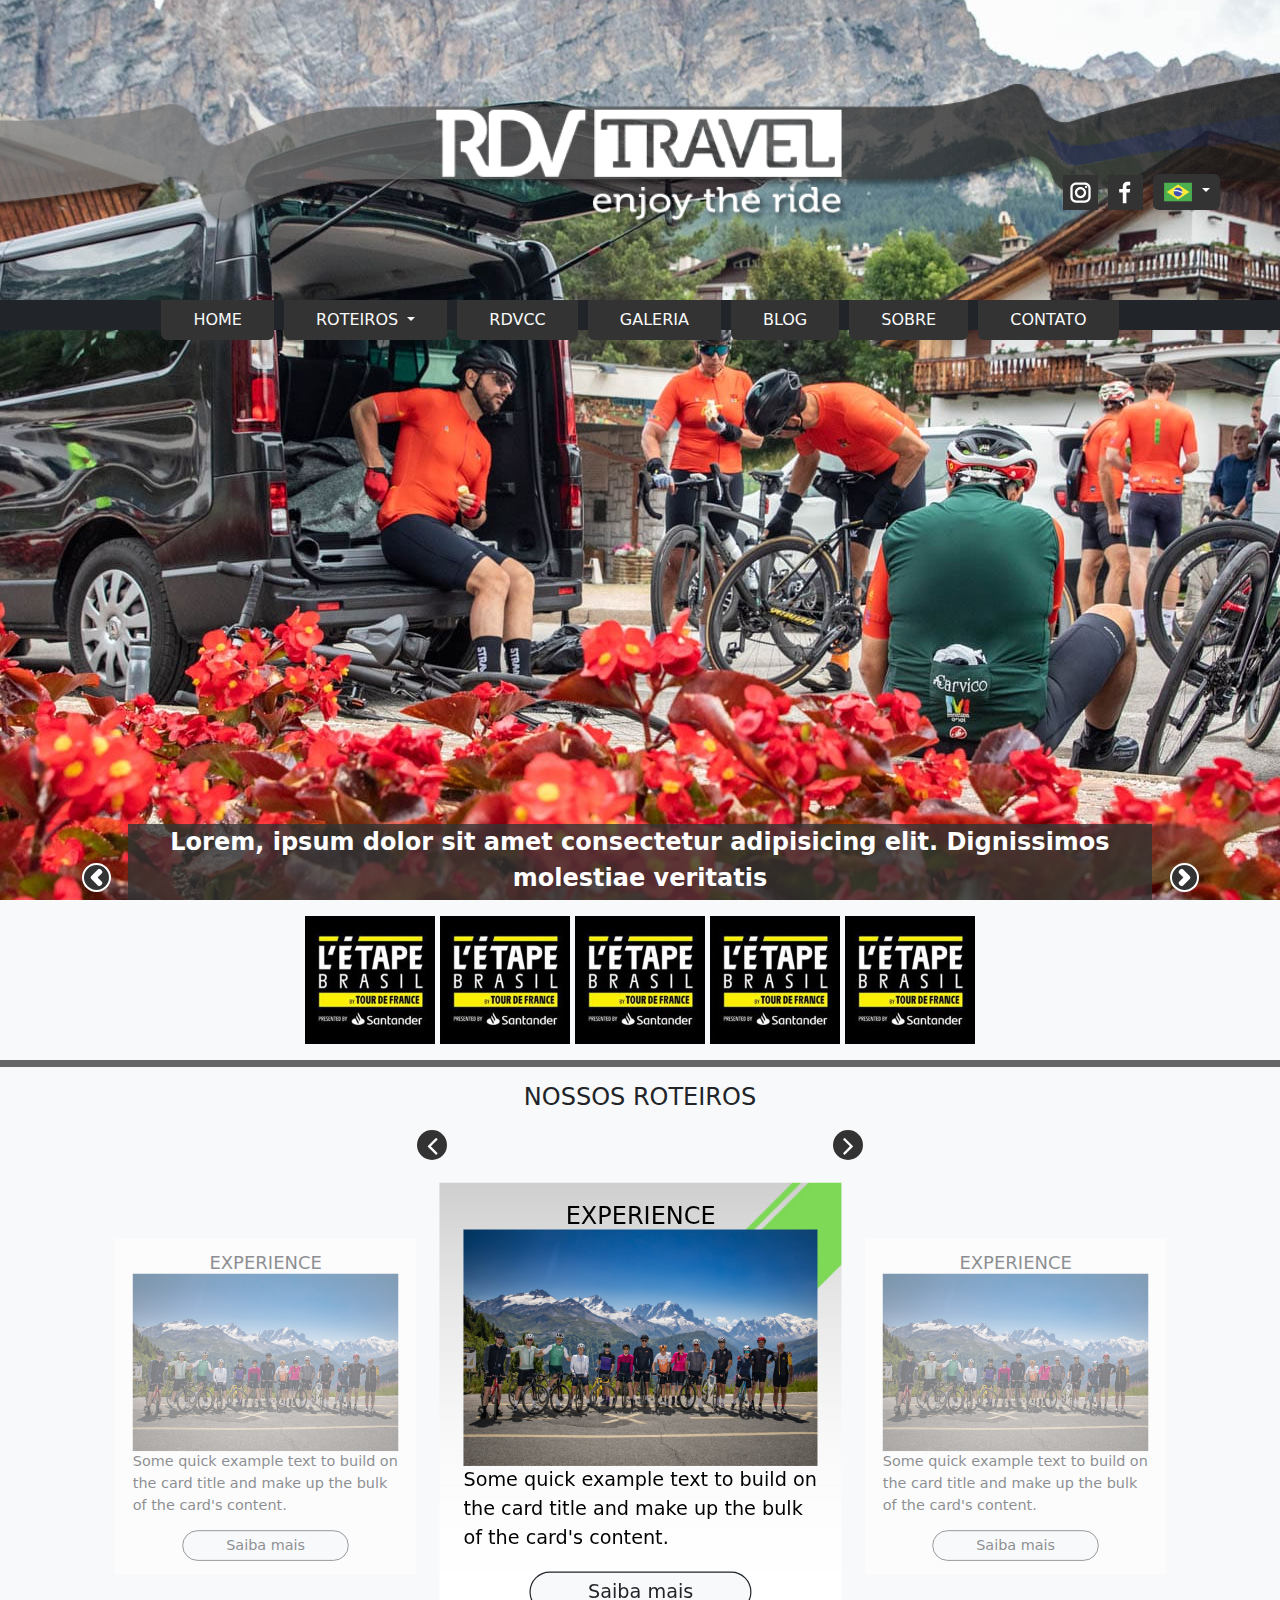
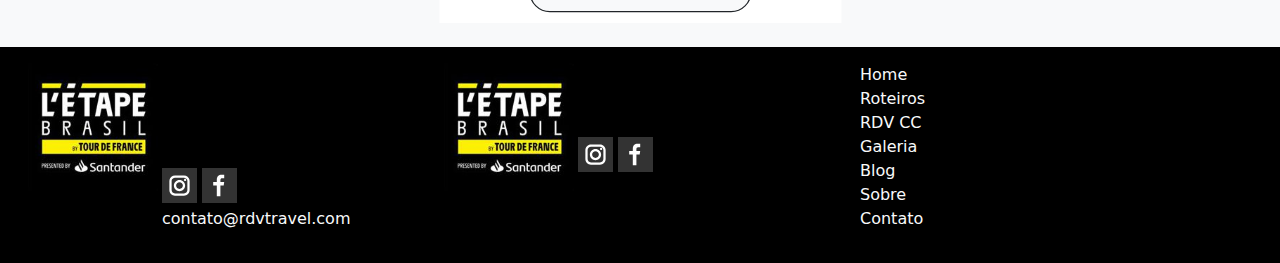
==== commit c6e2240b: "feat: new nav-mobile" ====
--- a/index.html
+++ b/index.html
@@ -39,6 +39,8 @@
       type="text/css"
       href="./assets/css/owlCarousel.css"
     />
+    <link rel="stylesheet" href="./assets/css/menu.css" />
+    <link rel="stylesheet" href="./assets/css/nav.css" />
 
     <title>RSV | Travel</title>
   </head>
@@ -52,26 +54,10 @@
       >
         <div class="w-100 header position-absolute">
           <div class="logo position-relative z-index-2"></div>
-          <nav
-            class="navbar navbar-expand-lg bg-dark d-flex justify-content-end z-index-2"
-          >
-            <button
-              class="navbar-toggler border-0 bg-white"
-              type="button"
-              role="button"
-              data-bs-toggle="collapse"
-              data-bs-target="#navbarSupportedContent"
-              aria-controls="navbarSupportedContent"
-              aria-expanded="false"
-              aria-label="Toggle navigation"
-            >
-              <span class="navbar-toggler-icon text-light"></span>
-            </button>
-
-            <div class="container-fluid position-absolute">
-              <div class="collapse navbar-collapse" id="navbarSupportedContent">
+          <nav class="navbar navbar-desktop navbar-expand-lg bg-dark">
+            <div class="container-fluid">
+              <div class="collapse navbar-collapse" id="navbarNavDropdown">
                 <ul class="navbar-nav me-auto mb-2 mb-lg-0 mx-auto gap-10">
-                  <li class="logo-menu disable"></li>
                   <li
                     class="nav-item bg-gray ps-4 pe-4 rounded-bottom margin-top-10 color-yellow-hover"
                   >
@@ -97,7 +83,7 @@
                           >L'ÉTAPE BRASIL</a
                         >
                       </li>
-                      <li>
+                      <li class="btn-yellow-hover">
                         <a class="dropdown-item text-light ps-2" href="#"
                           >SERRA CATARINENSE</a
                         >
@@ -144,7 +130,7 @@
                       >CONTATO</a
                     >
                   </li>
-                  <li
+                  <ul
                     class="nav-item social-medias-language position-absolute z-index-1 d-flex align-items-center gap-10"
                   >
                     <img
@@ -192,14 +178,180 @@
                             English US
                           </a>
                         </li>
-                      </ul>
-                    </div>
-                  </li>
+                   </ul>
+                  </ul>
                 </ul>
               </div>
             </div>
           </nav>
+          <nav class="navbar navbar-mobile navbar-light bg-light shadow">
+            <div class="container-fluid">
+              <span class="navbar-brand mb-0 h1">Menu App</span>
+
+              <button
+                class="navbar-toggler"
+                type="button"
+                data-bs-toggle="modal"
+                data-bs-target="#exampleModal"
+              >
+                <span class="navbar-toggler-icon"></span>
+              </button>
+            </div>
+          </nav>
+
+          <div
+            class="modal true"
+            id="exampleModal"
+            tabindex="-1"
+            aria-labelledby="exampleModalLabel"
+            aria-hidden="true"
+          >
+            <div class="modal-dialog modal-fullscreen">
+              <div class="modal-content">
+                <div class="modal-header d-flex flex-column">
+                  <button
+                    type="button"
+                    class="btn-close"
+                    data-bs-dismiss="modal"
+                    aria-label="Close"
+                  ></button>
+                  <div class="logo-menu"></div>
+                </div>
+                <div class="modal-body">
+                  <ul
+                    class="list-group list-group-flush navbar-nav me-auto mb-2 mb-lg-0 mx-auto gap-10"
+                  >
+                    <li
+                      class="nav-item ps-4 pe-4 rounded-bottom margin-top-10 color-yellow-hover"
+                    >
+                      <a class="nav-link text-dark" aria-current="page" href="#"
+                        >HOME</a
+                      >
+                    </li>
+                    <li
+                      class="nav-item dropdown ps-4 pe-4 rounded-bottom margin-top-10 color-yellow-hover-dropdown"
+                    >
+                      <a
+                        class="nav-link dropdown-toggle text-dark"
+                        href="#"
+                        role="button"
+                        data-bs-toggle="dropdown"
+                        aria-expanded="false"
+                      >
+                        ROTEIROS
+                      </a>
+                      <ul class="dropdown-menu p-0 btn-yellow-hover">
+                        <li class="btn-yellow-hover">
+                          <a class="dropdown-item text-dark ps-2 pt-2" href="#"
+                            >L'ÉTAPE BRASIL</a
+                          >
+                        </li>
+                        <li class="btn-yellow-hover">
+                          <a class="dropdown-item text-dark ps-2" href="#"
+                            >SERRA CATARINENSE</a
+                          >
+                        </li>
+                        <li class="btn-yellow-hover">
+                          <a class="dropdown-item text-dark ps-2 pb-1" href="#"
+                            >TRAVESSIA DOS ANDES
+                          </a>
+                        </li>
+                      </ul>
+                    </li>
+                    <li
+                      class="nav-item ps-4 pe-4 rounded-bottom margin-top-10 color-yellow-hover"
+                    >
+                      <a class="nav-link text-dark" aria-current="page" href="#"
+                        >RDVCC</a
+                      >
+                    </li>
+                    <li
+                      class="nav-item ps-4 pe-4 rounded-bottom margin-top-10 color-yellow-hover"
+                    >
+                      <a class="nav-link text-dark" aria-current="page" href="#"
+                        >GALERIA</a
+                      >
+                    </li>
+                    <li
+                      class="nav-item ps-4 pe-4 rounded-bottom margin-top-10 color-yellow-hover"
+                    >
+                      <a class="nav-link text-dark" aria-current="page" href="#"
+                        >BLOG</a
+                      >
+                    </li>
+                    <li
+                      class="nav-item ps-4 pe-4 rounded-bottom margin-top-10 color-yellow-hover"
+                    >
+                      <a class="nav-link text-dark" aria-current="page" href="#"
+                        >SOBRE</a
+                      >
+                    </li>
+                    <li
+                      class="nav-item ps-4 pe-4 rounded-bottom margin-top-10 color-yellow-hover"
+                    >
+                      <a class="nav-link text-dark" aria-current="page" href="#"
+                        >CONTATO</a
+                      >
+                    </li>
+                  </ul>
+                </div>
+                <div class="modal-footer">
+                  <ul
+                    class="social-medias-language-mobile d-flex align-items-center gap-10"
+                  >
+                    <img
+                      role="button"
+                      class="icon-social-media bg-gray py-1 px-1"
+                      src="assets/images/instagram.svg"
+                      alt="Logo Instagram"
+                    />
+                    <img
+                      role="button"
+                      class="icon-social-media bg-gray py-1 px-1"
+                      src="assets/images/facebook.svg"
+                      alt="Logo Facebook"
+                    />
+                    <div class="dropdown">
+                      <button
+                        class="btn btn-secondary dropdown-toggle bg-gray border-0"
+                        type="button"
+                        data-bs-toggle="dropdown"
+                        aria-expanded="false"
+                        style="padding: 3px 10px"
+                      >
+                        <img
+                          src="assets/images/brasil-icon.png"
+                          alt="Brasil"
+                          style="width: 30px"
+                        />
+                      </button>
+                      <ul
+                        class="dropdown-menu bg-gray"
+                        style="margin-left: -100px"
+                      >
+                        <li>
+                          <a class="dropdown-item text-light" href="#">
+                            <img
+                              src="assets/images/brasil-icon.png"
+                              alt="Brasil"
+                            />
+                            Portuguese BR
+                          </a>
+                        </li>
+                        <li>
+                          <a class="dropdown-item text-light" href="#">
+                            <img src="assets/images/usa.png" alt="USA" />
+                            English US
+                          </a>
+                        </li>
+                   </ul>
+                  </ul>
+                </div>
+              </div>
+            </div>
+          </div>
         </div>
+
         <div class="carousel-inner">
           <div
             class="carousel-item w-100"
@@ -465,12 +617,17 @@
 
     <!-- JavaScript -->
     <script src="./assets/js/bootstrap.bundle.js"></script>
-    <script src="assets/js/carouselCard.js"></script>
+    <script src="./assets/js/carouselCard.js"></script>
 
     <!--OWL CAROUSEL-->
     <script src="https://code.jquery.com/jquery-3.2.1.min.js"></script>
     <script src="https://cdn.jsdelivr.net/npm/@popperjs/core@2.9.2/dist/umd/popper.min.js"></script>
     <script src="https://cdn.jsdelivr.net/npm/bootstrap@5.0.2/dist/js/bootstrap.min.js"></script>
+    <script
+      src="https://cdn.jsdelivr.net/npm/bootstrap@5.2.2/dist/js/bootstrap.bundle.min.js"
+      integrity="sha384-OERcA2EqjJCMA+/3y+gxIOqMEjwtxJY7qPCqsdltbNJuaOe923+mo//f6V8Qbsw3"
+      crossorigin="anonymous"
+    ></script>
     <script src="./assets/js/owl.carousel.min.js"></script>
     <script src="./assets/js/script.js"></script>
   </body>
--- a/style.css
+++ b/style.css
@@ -4,10 +4,10 @@
   border: 0;
   box-sizing: border-box;
 }
-
+/* 
 button.dropdown-toggle::after {
   content: none;
-}
+} */
 
 .bg-gray {
   background-color: #333333 !important;
@@ -27,6 +27,22 @@
 
 .bg-gray-alpha {
   background-color: #333333ca !important;
+}
+
+.width-80 {
+  width: 80px;
+}
+
+.gap-10 {
+  gap: 10px;
+}
+
+.margin-top-10 {
+  margin-top: 10px;
+}
+
+.z-index-2{
+  z-index: 2;
 }
 
 .logo {
@@ -43,6 +59,10 @@
 .social-medias-language {
   bottom: 120px;
   right: 60px;
+}
+
+.social-medias-language-mobile{
+  padding: 5px 20px;
 }
 
 .language {
@@ -78,48 +98,6 @@
   margin-top: -10px;
 }
 
-.navbar {
-  height: 30px;
-  margin-top: -60px;
-}
-
-.navbar-toggler {
-  margin: 0px 20px 0 0;
-}
-
-.gap-10 {
-  gap: 10px;
-}
-
-.z-index-1 {
-  z-index: 1;
-}
-
-.z-index--1 {
-  z-index: -1;
-}
-
-.z-index-2 {
-  z-index: 2;
-}
-
-.z-index-3 {
-  z-index: 3;
-}
-
-.margin-top-10 {
-  margin-top: 10px;
-}
-
-.color-yellow-hover a:hover {
-  color: #ffbd1a !important;
-}
-
-.btn-yellow-hover li a:hover {
-  color: #ffbd1a !important;
-  background: #333333;
-}
-
 .carousel-caption {
   right: 10% !important;
   left: 10% !important;
@@ -160,10 +138,6 @@
   opacity: 0.2;
 }
 
-.current-item {
-  opacity: 1;
-}
-
 .gallery-wrapper::-webkit-scrollbar {
   display: none;
 }
@@ -178,26 +152,38 @@
   background: url("./assets/images/bg-card.png") no-repeat;
 }
 
-.width-80 {
-  width: 80px;
-}
-
-@media (max-width: 991px) {
-  .header {
+@media (min-width: 1100px) {
+  .navbar-mobile{
+    display: none !important;
+  }
+}
+
+@media (max-width: 1100px) {
+  /* .header {
     display: grid !important;
     grid-template:
       "menu"
       "logo";
   }
 
+  .navbar{
+    grid-area: menu;
+  }
+
+  .logo{
+    grid-area: logo;
+  } */
+
+  .navbar-desktop{
+    display: none !important;
+  }
+
   .logo-menu {
-    display: inline-block;
     background: url("./assets/images/logo.png") center center no-repeat;
     background-size: 240%;
     height: 150px;
-    grid-area: logo;
-
-    border-bottom: 1px solid black;
+    width: 100%;
+    margin-top: -30px;
   }
 
   .social-medias-language {
@@ -211,44 +197,4 @@
   .social-medias-language .icon-social-media {
     border: 1px solid #fff;
   }
-
-  .navbar-toggle,
-  .nav-item {
-    background-color: white !important;
-  }
-
-  .navbar-nav {
-    background-color: #fff;
-    margin-bottom: 0 !important;
-    height: 101vh;
-  }
-
-  .navbar {
-    width: 100%;
-    background: transparent !important;
-    grid-area: menu;
-    margin: 20px 20px 0 0;
-  }
-
-  .container-fluid {
-    width: 80%;
-    margin: 120px 0 0 !important;
-    left: 0;
-    top: -150px;
-  }
-
-  .nav-link,
-  .dropdown-item {
-    color: #000 !important;
-  }
-
-  .dropdown-menu {
-    border: 0;
-    background-color: #fff !important;
-  }
-
-  .dropdown-item:hover {
-    color: #ffbd1a !important;
-    background: #fff !important;
-  }
-}
+}
--- a/assets/css/menu.css
+++ b/assets/css/menu.css
@@ -0,0 +1,103 @@
+a {
+  color: black !important;
+}
+
+a:hover {
+  color: red !important;
+}
+/* 
+#header {
+  box-sizing: border-box;
+  height: 70px;
+  padding: 1rem;
+  display: flex;
+  align-items: center;
+  justify-content: space-between;
+  background: #e7e7e7;
+} */
+
+#menu {
+  display: flex;
+  list-style: none;
+  gap: 0.5rem;
+}
+
+#menu a {
+  display: block;
+  padding: 0.5rem;
+}
+
+#btn-mobile {
+  display: none;
+}
+
+.navbar {
+  z-index: 2;
+}
+
+@media (max-width: 1000px) {
+  #menu {
+    display: block;
+    position: absolute;
+    width: 80%;
+    top: 0px;
+    left: 0px;
+    background: #fff;
+    transition: 0.6s;
+    z-index: 10;
+    visibility: hidden;
+    overflow-y: hidden;
+  }
+  #nav.active #menu {
+    height: 100vh;
+    visibility: visible;
+    overflow-y: auto;
+  }
+
+  #nav.active .navbar{
+    background: transparent;
+  }
+
+  #menu a {
+    padding: 1rem 0;
+    margin: 0 1rem;
+    border-bottom: 2px solid rgba(0, 0, 0, 0.05);
+  }
+  #btn-mobile {
+    display: flex;
+    padding: 0.5rem 1rem;
+    font-size: 1rem;
+    border: none;
+    background: none;
+    cursor: pointer;
+    gap: 0.5rem;
+  }
+  #hamburger {
+    border-top: 2px solid;
+    width: 20px;
+  }
+  #hamburger::after,
+  #hamburger::before {
+    content: "";
+    display: block;
+    width: 20px;
+    height: 2px;
+    background: currentColor;
+    margin-top: 5px;
+    transition: 0.3s;
+    position: relative;
+  }
+  #nav.active #hamburger {
+    border-top-color: transparent;
+  }
+  #nav.active #hamburger::before {
+    transform: rotate(135deg);
+  }
+  #nav.active #hamburger::after {
+    transform: rotate(-135deg);
+    top: -7px;
+  }
+  #nav.active nav {
+    grid-area: menu;
+  }
+}
--- a/assets/css/nav.css
+++ b/assets/css/nav.css
@@ -0,0 +1,29 @@
+.modal {
+    max-width: 400px;
+  }
+  .modal-content {
+    max-width: 400px;
+  }
+  .list-group-item:hover {
+    background-color: rgba(59, 57, 57, 0.164) !important;
+  }
+
+  .modal-header{
+    padding: 0;
+  }
+
+  .btn-close{
+    padding: 70px 60px 0 0 !important;
+  }
+
+  .navbar-desktop{
+    height: 30px;
+  }
+  .color-yellow-hover a:hover{
+    color: #e7b223 !important;
+  }
+
+  .color-yellow-hover-dropdown a:hover{
+    color: #e7b223 !important;
+    background-color: #fff;
+  }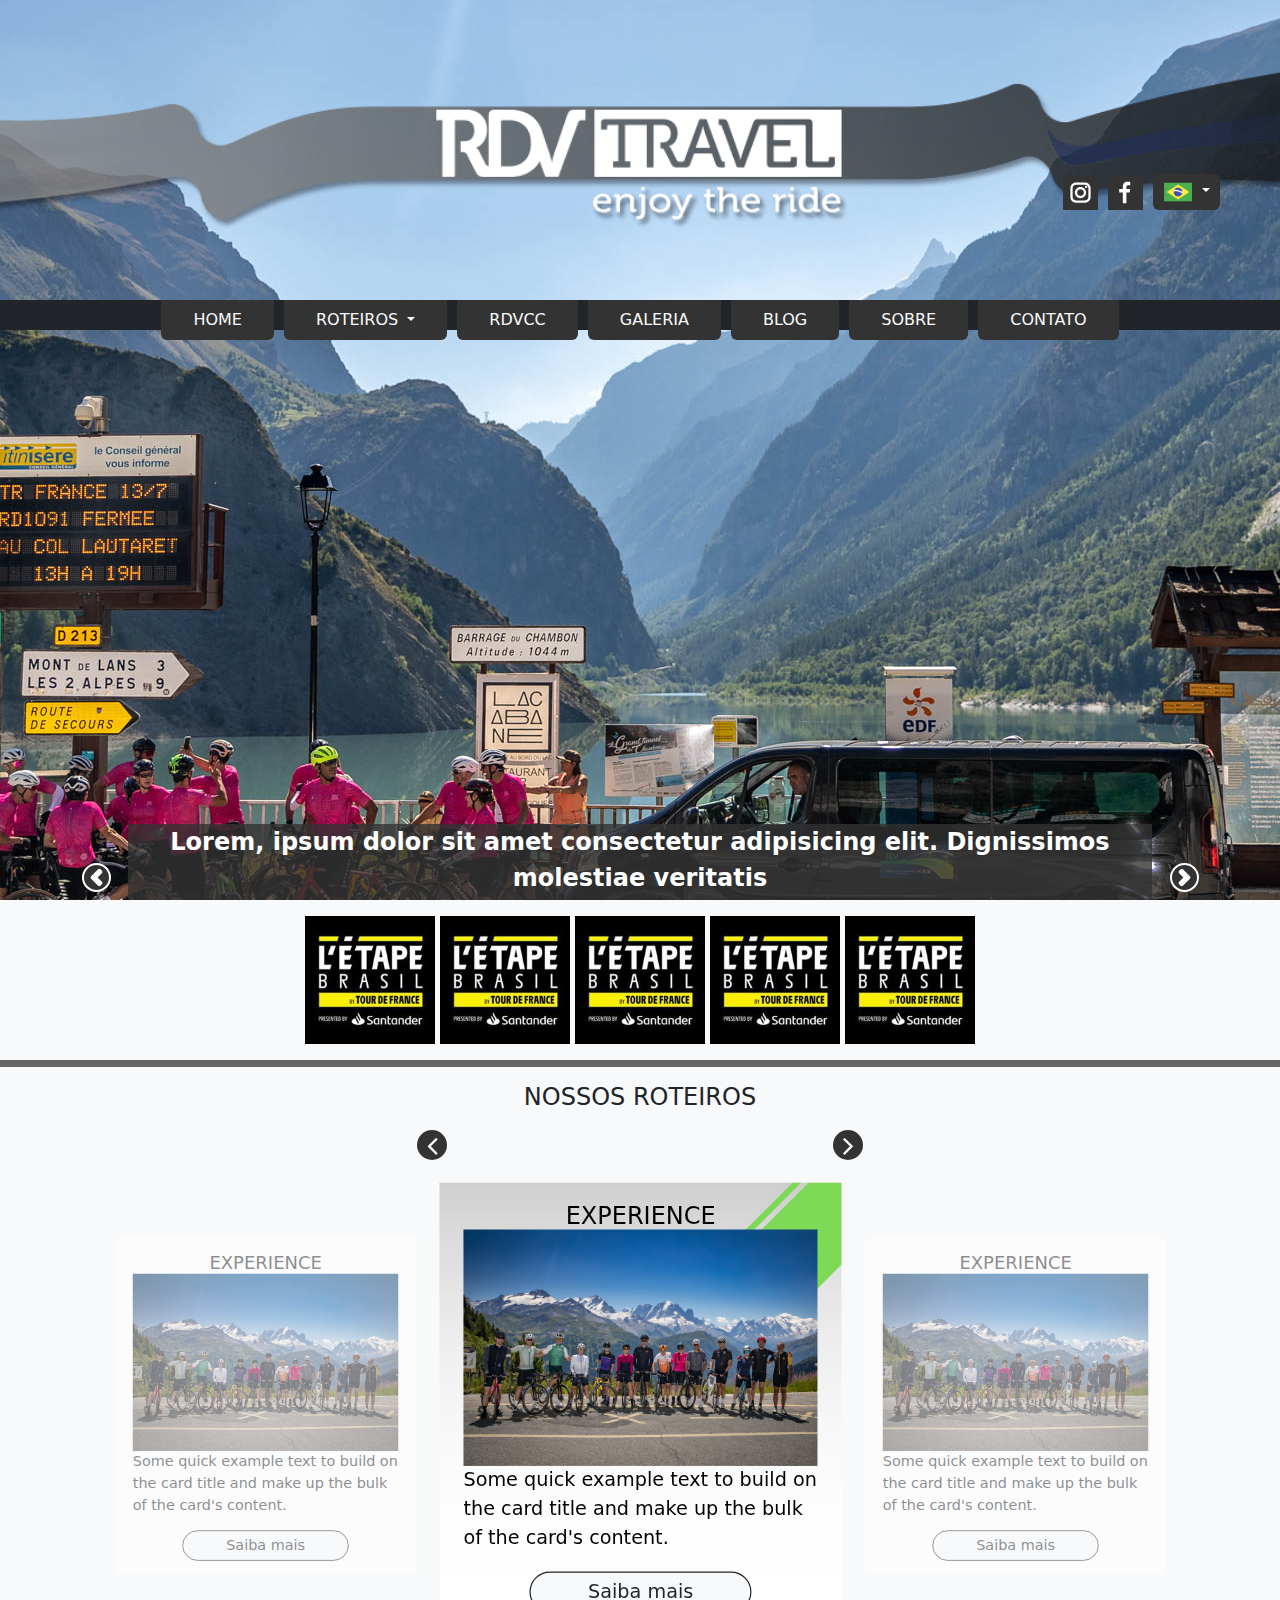
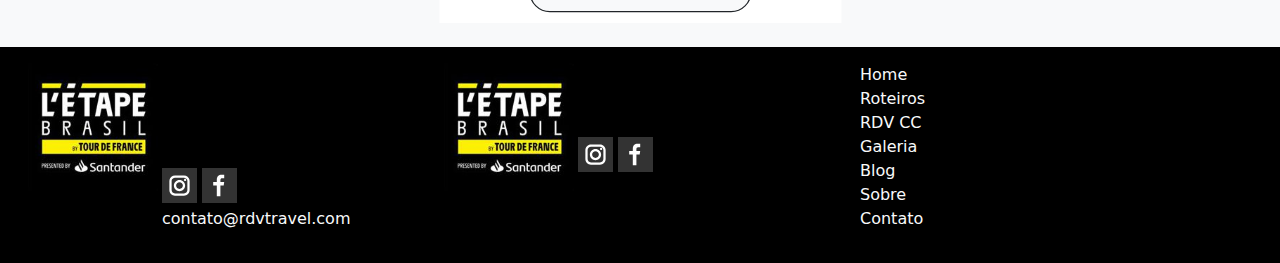
==== commit 6163168b: "feat: new nav style 2.0" ====
--- a/index.html
+++ b/index.html
@@ -19,6 +19,7 @@
     />
     <link rel="stylesheet" href="./assets/css/bootstrap.min.css" />
     <link rel="stylesheet" href="./style.css" />
+    <link rel="stylesheet" href="./assets/css/nav-mobile.css" />
 
     <!--OWL CAROUSEL-->
     <link
@@ -39,8 +40,6 @@
       type="text/css"
       href="./assets/css/owlCarousel.css"
     />
-    <link rel="stylesheet" href="./assets/css/menu.css" />
-    <link rel="stylesheet" href="./assets/css/nav.css" />
 
     <title>RSV | Travel</title>
   </head>
@@ -54,7 +53,8 @@
       >
         <div class="w-100 header position-absolute">
           <div class="logo position-relative z-index-2"></div>
-          <nav class="navbar navbar-desktop navbar-expand-lg bg-dark">
+
+          <nav class="navbar navbar-desktop navbar-expand-lg bg-dark position-relative z-index-2">
             <div class="container-fluid">
               <div class="collapse navbar-collapse" id="navbarNavDropdown">
                 <ul class="navbar-nav me-auto mb-2 mb-lg-0 mx-auto gap-10">
@@ -66,7 +66,7 @@
                     >
                   </li>
                   <li
-                    class="nav-item dropdown bg-gray ps-4 pe-4 rounded-bottom margin-top-10 color-yellow-hover"
+                    class="nav-item dropdown bg-gray ps-4 pe-4 rounded-bottom margin-top-10 color-yellow-hover-dropdown"
                   >
                     <a
                       class="nav-link dropdown-toggle text-light"
@@ -184,180 +184,238 @@
               </div>
             </div>
           </nav>
-          <nav class="navbar navbar-mobile navbar-light bg-light shadow">
+
+          <nav class="navbar navbar-mobile navbar-dark">
             <div class="container-fluid">
-              <span class="navbar-brand mb-0 h1">Menu App</span>
-
-              <button
-                class="navbar-toggler"
-                type="button"
-                data-bs-toggle="modal"
-                data-bs-target="#exampleModal"
-              >
-                <span class="navbar-toggler-icon"></span>
-              </button>
-            </div>
-          </nav>
-
-          <div
-            class="modal true"
-            id="exampleModal"
-            tabindex="-1"
-            aria-labelledby="exampleModalLabel"
-            aria-hidden="true"
-          >
-            <div class="modal-dialog modal-fullscreen">
-              <div class="modal-content">
-                <div class="modal-header d-flex flex-column">
+              <ul class="nav d-flex gap-10 justify-content-start">
+                <img
+                  role="button"
+                  class="icon-social-media bg-gray py-1 px-1"
+                  src="assets/images/instagram.svg"
+                  alt="Logo Instagram"
+                />
+                <img
+                  role="button"
+                  class="icon-social-media bg-gray py-1 px-1"
+                  src="assets/images/facebook.svg"
+                  alt="Logo Facebook"
+                />
+                <div class="dropdown">
                   <button
+                    class="btn dropdown-toggle bg-gray border-0 text-light"
                     type="button"
-                    class="btn-close"
-                    data-bs-dismiss="modal"
-                    aria-label="Close"
-                  ></button>
-                  <div class="logo-menu"></div>
-                </div>
-                <div class="modal-body">
-                  <ul
-                    class="list-group list-group-flush navbar-nav me-auto mb-2 mb-lg-0 mx-auto gap-10"
-                  >
-                    <li
-                      class="nav-item ps-4 pe-4 rounded-bottom margin-top-10 color-yellow-hover"
-                    >
-                      <a class="nav-link text-dark" aria-current="page" href="#"
-                        >HOME</a
-                      >
+                    data-bs-toggle="dropdown"
+                    aria-expanded="false"
+                    style="padding: 3px 10px"
+                  >
+                    <img
+                      src="assets/images/brasil-icon.png"
+                      alt="Brasil"
+                      style="width: 30px"
+                    />
+                  </button>
+                  <ul class="dropdown-menu bg-gray" style="margin-left: -100px">
+                    <li>
+                      <a class="dropdown-item text-light" href="#">
+                        <img src="assets/images/brasil-icon.png" alt="Brasil" />
+                        Portuguese BR
+                      </a>
                     </li>
-                    <li
-                      class="nav-item dropdown ps-4 pe-4 rounded-bottom margin-top-10 color-yellow-hover-dropdown"
-                    >
-                      <a
-                        class="nav-link dropdown-toggle text-dark"
-                        href="#"
-                        role="button"
-                        data-bs-toggle="dropdown"
-                        aria-expanded="false"
-                      >
-                        ROTEIROS
+                    <li>
+                      <a class="dropdown-item text-light" href="#">
+                        <img src="assets/images/usa.png" alt="USA" />
+                        English US
                       </a>
-                      <ul class="dropdown-menu p-0 btn-yellow-hover">
-                        <li class="btn-yellow-hover">
-                          <a class="dropdown-item text-dark ps-2 pt-2" href="#"
-                            >L'ÉTAPE BRASIL</a
-                          >
-                        </li>
-                        <li class="btn-yellow-hover">
-                          <a class="dropdown-item text-dark ps-2" href="#"
-                            >SERRA CATARINENSE</a
-                          >
-                        </li>
-                        <li class="btn-yellow-hover">
-                          <a class="dropdown-item text-dark ps-2 pb-1" href="#"
-                            >TRAVESSIA DOS ANDES
-                          </a>
-                        </li>
-                      </ul>
-                    </li>
-                    <li
-                      class="nav-item ps-4 pe-4 rounded-bottom margin-top-10 color-yellow-hover"
-                    >
-                      <a class="nav-link text-dark" aria-current="page" href="#"
-                        >RDVCC</a
-                      >
-                    </li>
-                    <li
-                      class="nav-item ps-4 pe-4 rounded-bottom margin-top-10 color-yellow-hover"
-                    >
-                      <a class="nav-link text-dark" aria-current="page" href="#"
-                        >GALERIA</a
-                      >
-                    </li>
-                    <li
-                      class="nav-item ps-4 pe-4 rounded-bottom margin-top-10 color-yellow-hover"
-                    >
-                      <a class="nav-link text-dark" aria-current="page" href="#"
-                        >BLOG</a
-                      >
-                    </li>
-                    <li
-                      class="nav-item ps-4 pe-4 rounded-bottom margin-top-10 color-yellow-hover"
-                    >
-                      <a class="nav-link text-dark" aria-current="page" href="#"
-                        >SOBRE</a
-                      >
-                    </li>
-                    <li
-                      class="nav-item ps-4 pe-4 rounded-bottom margin-top-10 color-yellow-hover"
-                    >
-                      <a class="nav-link text-dark" aria-current="page" href="#"
-                        >CONTATO</a
-                      >
                     </li>
                   </ul>
                 </div>
-                <div class="modal-footer">
-                  <ul
-                    class="social-medias-language-mobile d-flex align-items-center gap-10"
-                  >
-                    <img
-                      role="button"
-                      class="icon-social-media bg-gray py-1 px-1"
-                      src="assets/images/instagram.svg"
-                      alt="Logo Instagram"
-                    />
-                    <img
-                      role="button"
-                      class="icon-social-media bg-gray py-1 px-1"
-                      src="assets/images/facebook.svg"
-                      alt="Logo Facebook"
-                    />
-                    <div class="dropdown">
-                      <button
-                        class="btn btn-secondary dropdown-toggle bg-gray border-0"
-                        type="button"
-                        data-bs-toggle="dropdown"
-                        aria-expanded="false"
-                        style="padding: 3px 10px"
-                      >
-                        <img
-                          src="assets/images/brasil-icon.png"
-                          alt="Brasil"
-                          style="width: 30px"
-                        />
-                      </button>
-                      <ul
-                        class="dropdown-menu bg-gray"
-                        style="margin-left: -100px"
-                      >
-                        <li>
-                          <a class="dropdown-item text-light" href="#">
-                            <img
-                              src="assets/images/brasil-icon.png"
-                              alt="Brasil"
-                            />
-                            Portuguese BR
-                          </a>
-                        </li>
-                        <li>
-                          <a class="dropdown-item text-light" href="#">
-                            <img src="assets/images/usa.png" alt="USA" />
-                            English US
-                          </a>
-                        </li>
-                   </ul>
-                  </ul>
-                </div>
+              </ul>
+              <button
+                type="button"
+                style="background: transparent"
+                data-bs-toggle="offcanvas"
+                data-bs-target="#offcanvasExample"
+                aria-controls="offcanvasExample"
+                onclick="changeIcon(this)"
+              >
+                <i class="fa fa-bars"></i>
+              </button>
+            </div>
+          </nav>
+
+          <div
+            class="offcanvas offcanvas-start d-flex flex-column flex-shrink-0 bg-light"
+            tabindex="-1"
+            id="offcanvasExample"
+            aria-labelledby="offcanvasExampleLabel"
+            style="max-width: 450px"
+          >
+            <a
+              href=""
+              class="d-flex align-items-center mb-3 mb-md-0 me-md-auto link-dark text-decoration-none logo-menu"
+            >
+            </a>
+            <ul class="nav nav-pills flex-column mb-auto">
+              <li class="nav-item">
+                <a href="" class="nav-link text-dark" aria-current="page"
+                  >HOME</a
+                >
+              </li>
+              <li class="nav-item dropdown">
+                <a
+                  class="nav-link dropdown-toggle text-dark"
+                  href="#"
+                  role="button"
+                  data-bs-toggle="dropdown"
+                  aria-expanded="false"
+                >
+                  ROTEIROS
+                </a>
+                <ul class="dropdown-menu">
+                  <li>
+                    <a class="dropdown-item text-dark" href="#"
+                      >L'ÉTAPE BRASIL</a
+                    >
+                  </li>
+                  <li>
+                    <a class="dropdown-item text-dark" href="#"
+                      >SERRA CATARINENSE</a
+                    >
+                  </li>
+                  <li>
+                    <a class="dropdown-item text-dark" href="#"
+                      >TRAVESSIA DOS ANDES</a
+                    >
+                  </li>
+                </ul>
+              </li>
+              <li class="nav-item">
+                <a href="" class="nav-link text-dark" aria-current="page"
+                  >RDVCC</a
+                >
+              </li>
+              <li class="nav-item">
+                <a href="" class="nav-link text-dark" aria-current="page"
+                  >GALERIA</a
+                >
+              </li>
+              <li class="nav-item">
+                <a href="" class="nav-link text-dark" aria-current="page"
+                  >BLOG</a
+                >
+              </li>
+              <li class="nav-item">
+                <a href="" class="nav-link text-dark" aria-current="page"
+                  >SOBRE</a
+                >
+              </li>
+              <li class="nav-item">
+                <a href="" class="nav-link text-dark" aria-current="page"
+                  >CONTATO</a
+                >
+              </li>
+            </ul>
+            <hr />
+            <ul class="nav-item d-flex gap-10 justify-content-end me-2">
+              <img
+                role="button"
+                class="icon-social-media bg-gray py-1 px-1"
+                src="assets/images/instagram.svg"
+                alt="Logo Instagram"
+              />
+              <img
+                role="button"
+                class="icon-social-media bg-gray py-1 px-1"
+                src="assets/images/facebook.svg"
+                alt="Logo Facebook"
+              />
+              <div class="dropdown">
+                <button
+                  class="btn dropdown-toggle bg-gray border-0 text-light"
+                  type="button"
+                  data-bs-toggle="dropdown"
+                  aria-expanded="false"
+                  style="padding: 3px 10px"
+                >
+                  <img
+                    src="assets/images/brasil-icon.png"
+                    alt="Brasil"
+                    style="width: 30px"
+                  />
+                </button>
+                <ul class="dropdown-menu bg-gray" style="margin-left: -100px">
+                  <li>
+                    <a class="dropdown-item text-light" href="#">
+                      <img src="assets/images/brasil-icon.png" alt="Brasil" />
+                      Portuguese BR
+                    </a>
+                  </li>
+                  <li>
+                    <a class="dropdown-item text-light" href="#">
+                      <img src="assets/images/usa.png" alt="USA" />
+                      English US
+                    </a>
+                  </li>
+                </ul>
               </div>
-            </div>
+            </ul>
           </div>
         </div>
 
         <div class="carousel-inner">
+          <div
+            class="carousel-item w-100 active"
+            data-bs-interval="6000"
+            style="
+              background: url(assets/images/2022-1811-rdv-franca-web.jpg)
+                no-repeat center center;
+              height: 100vh;
+            "
+          >
+            <div class="carousel-caption d-none d-md-block">
+              <p class="bg-gray-alpha fw-bold mb-0 fs-4 pb-1">
+                Lorem, ipsum dolor sit amet consectetur adipisicing elit.
+                Dignissimos molestiae veritatis
+              </p>
+            </div>
+          </div>
           <div
             class="carousel-item w-100"
             data-bs-interval="6000"
             style="
-              background: url(./assets/images/2022-1811-rdv-franca-web.jpg)
+              background: url(assets/images/2022-3889-rdv-franca-web.jpg)
+                no-repeat center center;
+              height: 100vh;
+            "
+          >
+            <div class="carousel-caption d-none d-md-block">
+              <p class="bg-gray-alpha fw-bold mb-0 fs-4 pb-1">
+                Lorem, ipsum dolor sit amet consectetur adipisicing elit.
+                Dignissimos molestiae veritatis
+              </p>
+            </div>
+          </div>
+          <div
+            class="carousel-item w-100"
+            data-bs-interval="6000"
+            style="
+              background: url(assets/images/2022-6458-rdv-suica-web.jpg)
+                no-repeat center center;
+              height: 100vh;
+            "
+          >
+            <div class="carousel-caption d-none d-md-block">
+              <p class="bg-gray-alpha fw-bold mb-0 fs-4 pb-1">
+                Lorem, ipsum dolor sit amet consectetur adipisicing elit.
+                Dignissimos molestiae veritatis
+              </p>
+            </div>
+          </div>
+          <div
+            class="carousel-item w-100"
+            data-bs-interval="6000"
+            style="
+              background: url(assets/images/2022-7715-rdv-italia-web.jpg)
                 no-repeat center center;
               height: 100vh;
             "
@@ -389,55 +447,7 @@
             class="carousel-item w-100"
             data-bs-interval="6000"
             style="
-              background: url(assets/images/2022-6458-rdv-suica-web.jpg)
-                no-repeat center center;
-              height: 100vh;
-            "
-          >
-            <div class="carousel-caption d-none d-md-block">
-              <p class="bg-gray-alpha fw-bold mb-0 fs-4 pb-1">
-                Lorem, ipsum dolor sit amet consectetur adipisicing elit.
-                Dignissimos molestiae veritatis
-              </p>
-            </div>
-          </div>
-          <div
-            class="carousel-item w-100 active"
-            data-bs-interval="6000"
-            style="
-              background: url(./assets/images/2022-7715-rdv-italia-web.jpg)
-                no-repeat center center;
-              height: 100vh;
-            "
-          >
-            <div class="carousel-caption d-none d-md-block">
-              <p class="bg-gray-alpha fw-bold mb-0 fs-4 pb-1">
-                Lorem, ipsum dolor sit amet consectetur adipisicing elit.
-                Dignissimos molestiae veritatis
-              </p>
-            </div>
-          </div>
-          <div
-            class="carousel-item w-100"
-            data-bs-interval="6000"
-            style="
-              background: url(./assets/images/2022-8272-rdv-italia-web.jpg)
-                no-repeat center center;
-              height: 100vh;
-            "
-          >
-            <div class="carousel-caption d-none d-md-block">
-              <p class="bg-gray-alpha fw-bold mb-0 fs-4 pb-1">
-                Lorem, ipsum dolor sit amet consectetur adipisicing elit.
-                Dignissimos molestiae veritatis
-              </p>
-            </div>
-          </div>
-          <div
-            class="carousel-item w-100"
-            data-bs-interval="6000"
-            style="
-              background: url(./assets/images/2022-8896-rdv-italia-web.jpg)
+              background: url(assets/images/2022-8896-rdv-italia-web.jpg)
                 no-repeat center center;
               height: 100vh;
             "
@@ -629,6 +639,6 @@
       crossorigin="anonymous"
     ></script>
     <script src="./assets/js/owl.carousel.min.js"></script>
-    <script src="./assets/js/script.js"></script>
+    <script src="./assets/js/carouselCard.js"></script>
   </body>
 </html>
--- a/style.css
+++ b/style.css
@@ -43,6 +43,10 @@
 
 .z-index-2{
   z-index: 2;
+}
+
+.navbar-desktop{
+  height: 30px;
 }
 
 .logo {
@@ -152,6 +156,15 @@
   background: url("./assets/images/bg-card.png") no-repeat;
 }
 
+.color-yellow-hover a:hover{
+  color: #e7b223 !important;
+}
+
+.color-yellow-hover-dropdown a:hover{
+  color: #e7b223 !important;
+  background-color: #333333 !important;
+}
+
 @media (min-width: 1100px) {
   .navbar-mobile{
     display: none !important;
@@ -159,20 +172,16 @@
 }
 
 @media (max-width: 1100px) {
-  /* .header {
-    display: grid !important;
-    grid-template:
-      "menu"
-      "logo";
-  }
-
-  .navbar{
-    grid-area: menu;
+  .navbar-mobile{
+    grid-area: menu-mobile;
+    background: transparent !important;
+    position: relative;
+    z-index: 2;
   }
 
   .logo{
-    grid-area: logo;
-  } */
+    grid-area: logo;;
+  }
 
   .navbar-desktop{
     display: none !important;
@@ -185,16 +194,8 @@
     width: 100%;
     margin-top: -30px;
   }
-
-  .social-medias-language {
-    position: static !important;
-    display: flex;
-    justify-content: flex-end;
-    gap: 10px;
-    margin: 10px 20px 0 0;
-  }
-
-  .social-medias-language .icon-social-media {
-    border: 1px solid #fff;
-  }
-}
+  .color-yellow-hover-dropdown a:hover{
+    color: #e7b223 !important;
+    background-color: #fff !important;
+  }
+}
--- a/assets/css/nav-mobile.css
+++ b/assets/css/nav-mobile.css
@@ -0,0 +1,14 @@
+.fa-bars, .fa-times{
+  font-size: 2rem !important;
+  color: white !important;
+  cursor: pointer;
+  transition: 0.3s;
+}
+
+.offcanvas-backdrop.fade{
+  display: none;
+}
+
+.navbar-mobile{
+  margin-top: -70px;
+}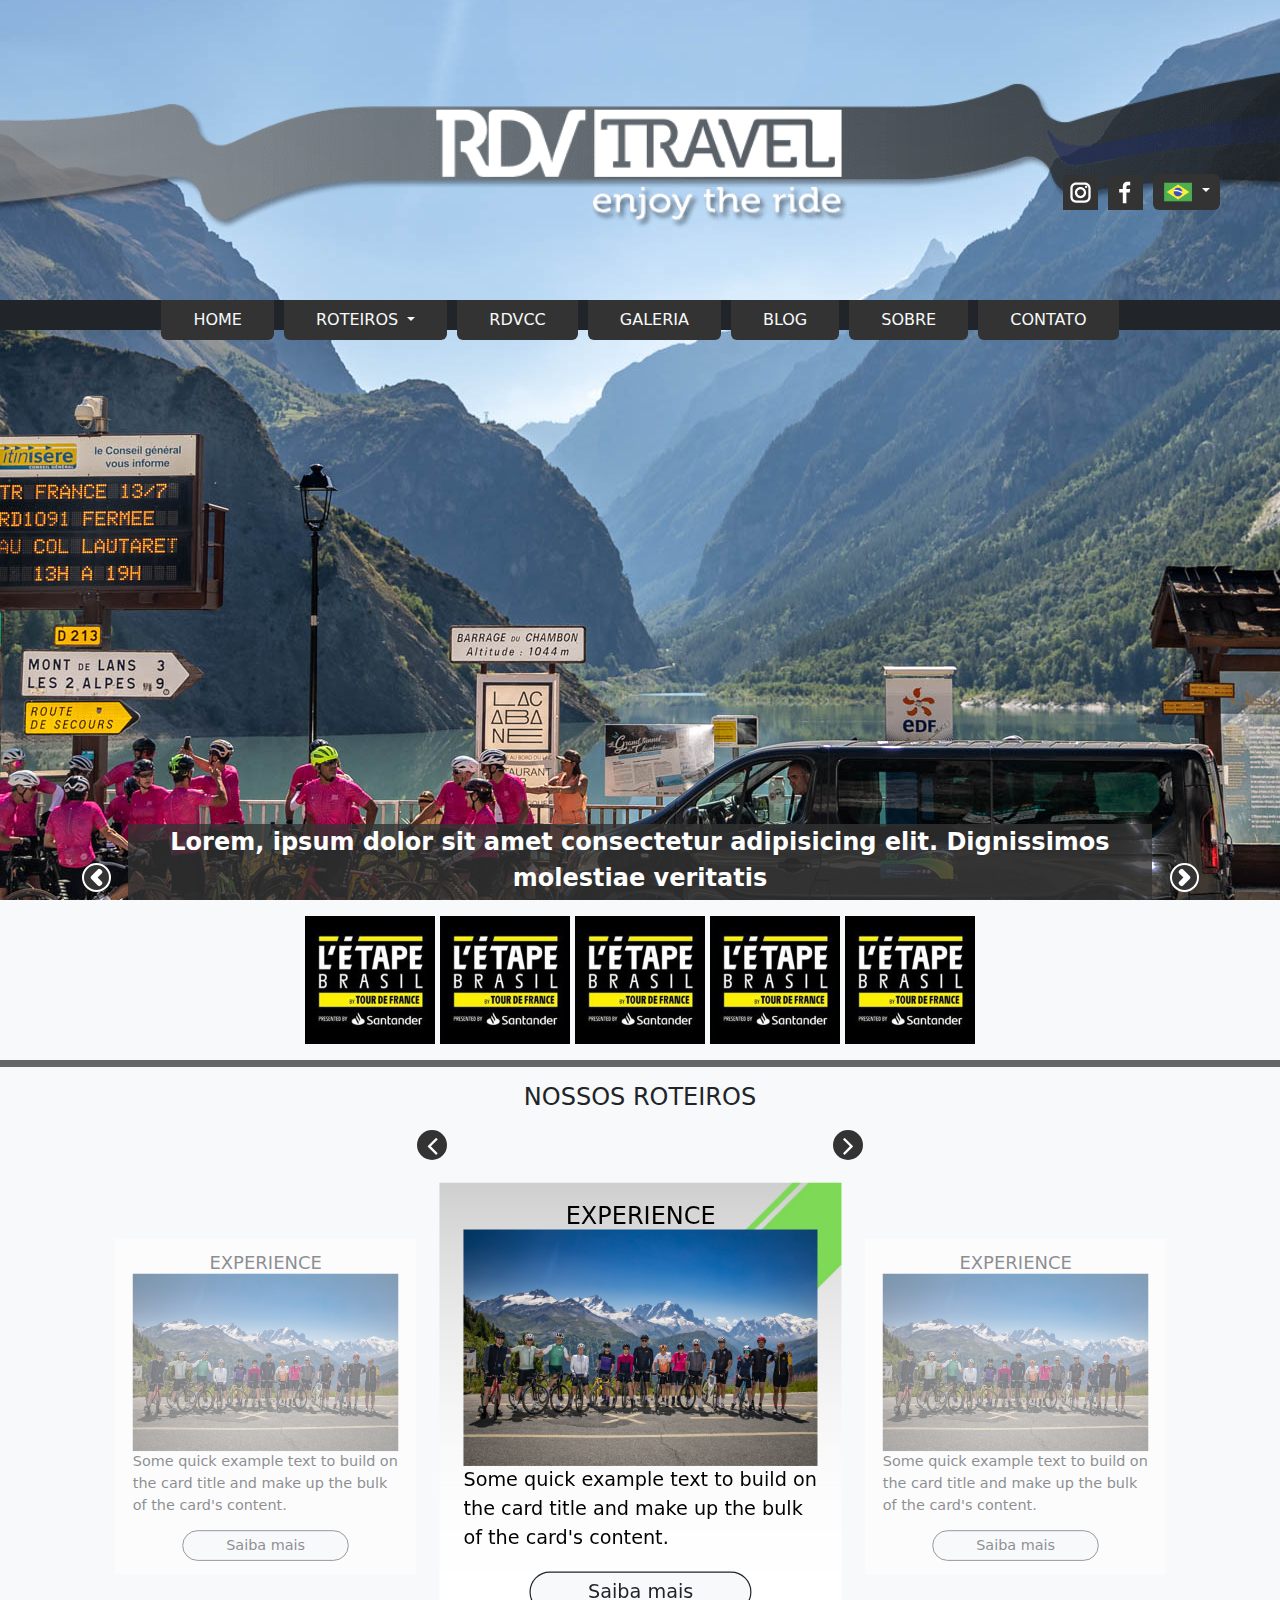
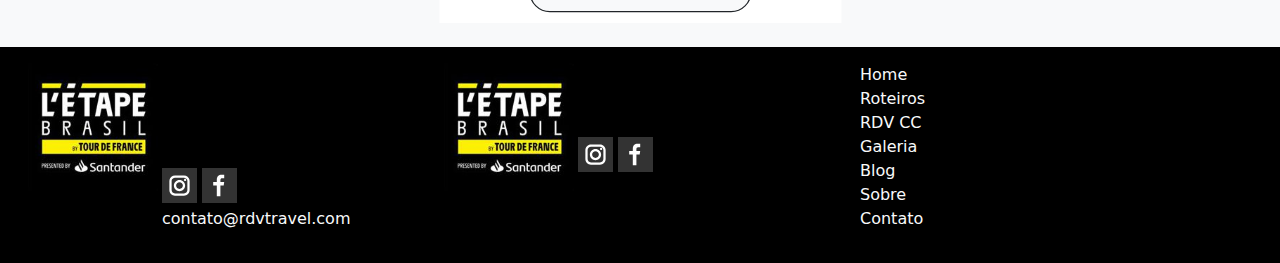
==== commit c730df20: "fix: responsiviness, navbar mobile, offcanvas, card routes" ====
--- a/index.html
+++ b/index.html
@@ -17,6 +17,7 @@
       integrity="sha384-MCw98/SFnGE8fJT3GXwEOngsV7Zt27NXFoaoApmYm81iuXoPkFOJwJ8ERdknLPMO"
       crossorigin="anonymous"
     />
+    
     <link rel="stylesheet" href="./assets/css/bootstrap.min.css" />
     <link rel="stylesheet" href="./style.css" />
     <link rel="stylesheet" href="./assets/css/nav-mobile.css" />
@@ -45,149 +46,93 @@
   </head>
   <body>
     <!--CAROUSEL PRINCIPAL COM 100VH-->
-    <section>
-      <div
-        id="mainCarousel"
-        class="carousel slide carousel-fade position-relative"
-        data-bs-ride="carousel"
-      >
-        <div class="w-100 header position-absolute">
-          <div class="logo position-relative z-index-2"></div>
-
-          <nav class="navbar navbar-desktop navbar-expand-lg bg-dark position-relative z-index-2">
-            <div class="container-fluid">
-              <div class="collapse navbar-collapse" id="navbarNavDropdown">
-                <ul class="navbar-nav me-auto mb-2 mb-lg-0 mx-auto gap-10">
-                  <li
-                    class="nav-item bg-gray ps-4 pe-4 rounded-bottom margin-top-10 color-yellow-hover"
-                  >
-                    <a class="nav-link text-light" aria-current="page" href="#"
-                      >HOME</a
+    <div
+    id="mainCarousel"
+    class="carousel slide carousel-fade position-relative"
+    data-bs-ride="carousel"
+  >
+    <div class="w-100 header position-absolute">
+      <div class="logo position-relative z-index-2"></div>
+
+      <nav class="navbar navbar-desktop navbar-expand-lg bg-dark position-relative z-index-2">
+        <div class="container-fluid">
+          <div class="collapse navbar-collapse" id="navbarNavDropdown">
+            <ul class="navbar-nav me-auto mb-2 mb-lg-0 mx-auto gap-10">
+              <li
+                class="nav-item bg-gray ps-4 pe-4 rounded-bottom margin-top-10 color-yellow-hover"
+              >
+                <a class="nav-link text-light" aria-current="page" href="#"
+                  >HOME</a
+                >
+              </li>
+              <li
+                class="nav-item dropdown bg-gray ps-4 pe-4 rounded-bottom margin-top-10 color-yellow-hover-dropdown"
+              >
+                <a
+                  class="nav-link dropdown-toggle text-light"
+                  href="#"
+                  role="button"
+                  data-bs-toggle="dropdown"
+                  aria-expanded="false"
+                >
+                  ROTEIROS
+                </a>
+                <ul class="dropdown-menu bg-gray p-0 btn-yellow-hover">
+                  <li class="btn-yellow-hover">
+                    <a class="dropdown-item text-light ps-2 pt-2" href="#"
+                      >L'ÉTAPE BRASIL</a
                     >
                   </li>
-                  <li
-                    class="nav-item dropdown bg-gray ps-4 pe-4 rounded-bottom margin-top-10 color-yellow-hover-dropdown"
-                  >
-                    <a
-                      class="nav-link dropdown-toggle text-light"
-                      href="#"
-                      role="button"
-                      data-bs-toggle="dropdown"
-                      aria-expanded="false"
-                    >
-                      ROTEIROS
-                    </a>
-                    <ul class="dropdown-menu bg-gray p-0 btn-yellow-hover">
-                      <li class="btn-yellow-hover">
-                        <a class="dropdown-item text-light ps-2 pt-2" href="#"
-                          >L'ÉTAPE BRASIL</a
-                        >
-                      </li>
-                      <li class="btn-yellow-hover">
-                        <a class="dropdown-item text-light ps-2" href="#"
-                          >SERRA CATARINENSE</a
-                        >
-                      </li>
-                      <li class="btn-yellow-hover">
-                        <a class="dropdown-item text-light ps-2 pb-1" href="#"
-                          >TRAVESSIA DOS ANDES
-                        </a>
-                      </li>
-                    </ul>
-                  </li>
-                  <li
-                    class="nav-item bg-gray ps-4 pe-4 rounded-bottom margin-top-10 color-yellow-hover"
-                  >
-                    <a class="nav-link text-light" aria-current="page" href="#"
-                      >RDVCC</a
+                  <li class="btn-yellow-hover">
+                    <a class="dropdown-item text-light ps-2" href="#"
+                      >SERRA CATARINENSE</a
                     >
                   </li>
-                  <li
-                    class="nav-item bg-gray ps-4 pe-4 rounded-bottom margin-top-10 color-yellow-hover"
-                  >
-                    <a class="nav-link text-light" aria-current="page" href="#"
-                      >GALERIA</a
-                    >
+                  <li class="btn-yellow-hover">
+                    <a class="dropdown-item text-light ps-2 pb-1" href="#"
+                      >TRAVESSIA DOS ANDES
+                    </a>
                   </li>
-                  <li
-                    class="nav-item bg-gray ps-4 pe-4 rounded-bottom margin-top-10 color-yellow-hover"
-                  >
-                    <a class="nav-link text-light" aria-current="page" href="#"
-                      >BLOG</a
-                    >
-                  </li>
-                  <li
-                    class="nav-item bg-gray ps-4 pe-4 rounded-bottom margin-top-10 color-yellow-hover"
-                  >
-                    <a class="nav-link text-light" aria-current="page" href="#"
-                      >SOBRE</a
-                    >
-                  </li>
-                  <li
-                    class="nav-item bg-gray ps-4 pe-4 rounded-bottom margin-top-10 color-yellow-hover"
-                  >
-                    <a class="nav-link text-light" aria-current="page" href="#"
-                      >CONTATO</a
-                    >
-                  </li>
-                  <ul
-                    class="nav-item social-medias-language position-absolute z-index-1 d-flex align-items-center gap-10"
-                  >
-                    <img
-                      role="button"
-                      class="icon-social-media bg-gray py-1 px-1"
-                      src="assets/images/instagram.svg"
-                      alt="Logo Instagram"
-                    />
-                    <img
-                      role="button"
-                      class="icon-social-media bg-gray py-1 px-1"
-                      src="assets/images/facebook.svg"
-                      alt="Logo Facebook"
-                    />
-                    <div class="dropdown">
-                      <button
-                        class="btn btn-secondary dropdown-toggle bg-gray border-0"
-                        type="button"
-                        data-bs-toggle="dropdown"
-                        aria-expanded="false"
-                        style="padding: 3px 10px"
-                      >
-                        <img
-                          src="assets/images/brasil-icon.png"
-                          alt="Brasil"
-                          style="width: 30px"
-                        />
-                      </button>
-                      <ul
-                        class="dropdown-menu bg-gray"
-                        style="margin-left: -100px"
-                      >
-                        <li>
-                          <a class="dropdown-item text-light" href="#">
-                            <img
-                              src="assets/images/brasil-icon.png"
-                              alt="Brasil"
-                            />
-                            Portuguese BR
-                          </a>
-                        </li>
-                        <li>
-                          <a class="dropdown-item text-light" href="#">
-                            <img src="assets/images/usa.png" alt="USA" />
-                            English US
-                          </a>
-                        </li>
-                   </ul>
-                  </ul>
                 </ul>
-              </div>
-            </div>
-          </nav>
-
-          <nav class="navbar navbar-mobile navbar-dark">
-            <div class="container-fluid">
-              <ul class="nav d-flex gap-10 justify-content-start">
+              </li>
+              <li
+                class="nav-item bg-gray ps-4 pe-4 rounded-bottom margin-top-10 color-yellow-hover"
+              >
+                <a class="nav-link text-light" aria-current="page" href="#"
+                  >RDVCC</a
+                >
+              </li>
+              <li
+                class="nav-item bg-gray ps-4 pe-4 rounded-bottom margin-top-10 color-yellow-hover"
+              >
+                <a class="nav-link text-light" aria-current="page" href="#"
+                  >GALERIA</a
+                >
+              </li>
+              <li
+                class="nav-item bg-gray ps-4 pe-4 rounded-bottom margin-top-10 color-yellow-hover"
+              >
+                <a class="nav-link text-light" aria-current="page" href="#"
+                  >BLOG</a
+                >
+              </li>
+              <li
+                class="nav-item bg-gray ps-4 pe-4 rounded-bottom margin-top-10 color-yellow-hover"
+              >
+                <a class="nav-link text-light" aria-current="page" href="#"
+                  >SOBRE</a
+                >
+              </li>
+              <li
+                class="nav-item bg-gray ps-4 pe-4 rounded-bottom margin-top-10 color-yellow-hover"
+              >
+                <a class="nav-link text-light" aria-current="page" href="#"
+                  >CONTATO</a
+                >
+              </li>
+              <ul
+                class="nav-item social-medias-language position-absolute z-index-1 d-flex align-items-center gap-10" 
+              >
                 <img
                   role="button"
                   class="icon-social-media bg-gray py-1 px-1"
@@ -200,7 +145,7 @@
                   src="assets/images/facebook.svg"
                   alt="Logo Facebook"
                 />
-                <div class="dropdown">
+                <div class="dropdown-language-desktop">
                   <button
                     class="btn dropdown-toggle bg-gray border-0 text-light"
                     type="button"
@@ -214,15 +159,15 @@
                       style="width: 30px"
                     />
                   </button>
-                  <ul class="dropdown-menu bg-gray" style="margin-left: -100px">
-                    <li>
-                      <a class="dropdown-item text-light" href="#">
+                  <ul class="dropdown-menu bg-gray dropdown-language">
+                    <li class="color-yellow-hover">
+                      <a class="dropdown-item text-light text-white bg-gray" href="#">
                         <img src="assets/images/brasil-icon.png" alt="Brasil" />
                         Portuguese BR
                       </a>
                     </li>
-                    <li>
-                      <a class="dropdown-item text-light" href="#">
+                    <li class="color-yellow-hover">
+                      <a class="dropdown-item bg-gray text-white" href="#">
                         <img src="assets/images/usa.png" alt="USA" />
                         English US
                       </a>
@@ -230,264 +175,315 @@
                   </ul>
                 </div>
               </ul>
-              <button
-                type="button"
-                style="background: transparent"
-                data-bs-toggle="offcanvas"
-                data-bs-target="#offcanvasExample"
-                aria-controls="offcanvasExample"
-                onclick="changeIcon(this)"
-              >
-                <i class="fa fa-bars"></i>
-              </button>
-            </div>
-          </nav>
-
-          <div
-            class="offcanvas offcanvas-start d-flex flex-column flex-shrink-0 bg-light"
-            tabindex="-1"
-            id="offcanvasExample"
-            aria-labelledby="offcanvasExampleLabel"
-            style="max-width: 450px"
-          >
-            <a
-              href=""
-              class="d-flex align-items-center mb-3 mb-md-0 me-md-auto link-dark text-decoration-none logo-menu"
-            >
-            </a>
-            <ul class="nav nav-pills flex-column mb-auto">
-              <li class="nav-item">
-                <a href="" class="nav-link text-dark" aria-current="page"
-                  >HOME</a
-                >
-              </li>
-              <li class="nav-item dropdown">
-                <a
-                  class="nav-link dropdown-toggle text-dark"
-                  href="#"
-                  role="button"
-                  data-bs-toggle="dropdown"
-                  aria-expanded="false"
-                >
-                  ROTEIROS
-                </a>
-                <ul class="dropdown-menu">
-                  <li>
-                    <a class="dropdown-item text-dark" href="#"
-                      >L'ÉTAPE BRASIL</a
-                    >
-                  </li>
-                  <li>
-                    <a class="dropdown-item text-dark" href="#"
-                      >SERRA CATARINENSE</a
-                    >
-                  </li>
-                  <li>
-                    <a class="dropdown-item text-dark" href="#"
-                      >TRAVESSIA DOS ANDES</a
-                    >
-                  </li>
-                </ul>
-              </li>
-              <li class="nav-item">
-                <a href="" class="nav-link text-dark" aria-current="page"
-                  >RDVCC</a
-                >
-              </li>
-              <li class="nav-item">
-                <a href="" class="nav-link text-dark" aria-current="page"
-                  >GALERIA</a
-                >
-              </li>
-              <li class="nav-item">
-                <a href="" class="nav-link text-dark" aria-current="page"
-                  >BLOG</a
-                >
-              </li>
-              <li class="nav-item">
-                <a href="" class="nav-link text-dark" aria-current="page"
-                  >SOBRE</a
-                >
-              </li>
-              <li class="nav-item">
-                <a href="" class="nav-link text-dark" aria-current="page"
-                  >CONTATO</a
-                >
-              </li>
-            </ul>
-            <hr />
-            <ul class="nav-item d-flex gap-10 justify-content-end me-2">
-              <img
-                role="button"
-                class="icon-social-media bg-gray py-1 px-1"
-                src="assets/images/instagram.svg"
-                alt="Logo Instagram"
-              />
-              <img
-                role="button"
-                class="icon-social-media bg-gray py-1 px-1"
-                src="assets/images/facebook.svg"
-                alt="Logo Facebook"
-              />
-              <div class="dropdown">
-                <button
-                  class="btn dropdown-toggle bg-gray border-0 text-light"
-                  type="button"
-                  data-bs-toggle="dropdown"
-                  aria-expanded="false"
-                  style="padding: 3px 10px"
-                >
-                  <img
-                    src="assets/images/brasil-icon.png"
-                    alt="Brasil"
-                    style="width: 30px"
-                  />
-                </button>
-                <ul class="dropdown-menu bg-gray" style="margin-left: -100px">
-                  <li>
-                    <a class="dropdown-item text-light" href="#">
-                      <img src="assets/images/brasil-icon.png" alt="Brasil" />
-                      Portuguese BR
-                    </a>
-                  </li>
-                  <li>
-                    <a class="dropdown-item text-light" href="#">
-                      <img src="assets/images/usa.png" alt="USA" />
-                      English US
-                    </a>
-                  </li>
-                </ul>
-              </div>
             </ul>
           </div>
         </div>
-
-        <div class="carousel-inner">
-          <div
-            class="carousel-item w-100 active"
-            data-bs-interval="6000"
-            style="
-              background: url(assets/images/2022-1811-rdv-franca-web.jpg)
-                no-repeat center center;
-              height: 100vh;
-            "
+      </nav>
+
+      <nav class="navbar navbar-mobile navbar-dark">
+        <div class="container-fluid">
+          <ul class="nav d-flex gap-10 justify-content-start">
+            <img
+              role="button"
+              class="icon-social-media bg-gray py-1 px-1"
+              src="assets/images/instagram.svg"
+              alt="Logo Instagram"
+            />
+            <img
+              role="button"
+              class="icon-social-media bg-gray py-1 px-1"
+              src="assets/images/facebook.svg"
+              alt="Logo Facebook"
+            />
+            <div class="dropdown">
+              <button
+                class="btn dropdown-toggle bg-gray border-0 text-light"
+                type="button"
+                data-bs-toggle="dropdown"
+                aria-expanded="false"
+                style="padding: 3px 10px"
+              >
+                <img
+                  src="assets/images/brasil-icon.png"
+                  alt="Brasil"
+                  style="width: 30px"
+                />
+              </button>
+              <ul class="dropdown-menu bg-gray dropdown-language" style="margin-left: -100px">
+                <li>
+                  <a class="dropdown-item text-light text-white" href="#">
+                    <img src="assets/images/brasil-icon.png" alt="Brasil" />
+                    Portuguese BR
+                  </a>
+                </li>
+                <li>
+                  <a class="dropdown-item text-light" href="#">
+                    <img src="assets/images/usa.png" alt="USA" />
+                    English US
+                  </a>
+                </li>
+              </ul>
+            </div>
+          </ul>
+          <button
+            class="navbar-toggler collapsed"
+            type="button"
+            id="btn-menu"
+            style="background: transparent"
+            data-bs-toggle="offcanvas"
+            data-bs-target="#offcanvasExample"
+            aria-controls="offcanvasExample"
           >
-            <div class="carousel-caption d-none d-md-block">
-              <p class="bg-gray-alpha fw-bold mb-0 fs-4 pb-1">
-                Lorem, ipsum dolor sit amet consectetur adipisicing elit.
-                Dignissimos molestiae veritatis
-              </p>
-            </div>
-          </div>
-          <div
-            class="carousel-item w-100"
-            data-bs-interval="6000"
-            style="
-              background: url(assets/images/2022-3889-rdv-franca-web.jpg)
-                no-repeat center center;
-              height: 100vh;
-            "
+            <span class="toggler-icon top-bar"></span>
+            <span class="toggler-icon middle-bar"></span>
+            <span class="toggler-icon bottom-bar"></span>
+          </button>
+        </div>
+      </nav>
+      <div
+      class="offcanvas offcanvas-start d-flex flex-column flex-shrink-0 bg-ligh"
+      tabindex="-1"
+      id="offcanvasExample"
+      aria-labelledby="offcanvasExampleLabel"
+      style="max-width: 450px"
+    >
+      <a
+        href=""
+        class="d-flex align-items-center mb-3 mb-md-0 me-md-auto link-dark text-decoration-none logo-menu"
+      >
+      </a>
+      <ul class="nav nav-pills flex-column mb-auto">
+          <li class="nav-item color-yellow-hover">
+            <a href="" class="nav-link text-dark" aria-current="page"
+              >HOME</a
+            >
+          </li>
+          <li class="nav-item dropdown dropdown-route color-yellow-hover">
+            <a
+              class="nav-link dropdown-toggle text-dark"
+              href="#"
+              role="button"
+              data-bs-toggle="dropdown"
+              aria-expanded="false"
+            >
+              ROTEIROS
+            </a>
+            <ul class="dropdown-menu border-0">
+              <li>
+                <a class="dropdown-item text-dark" href="#"
+                  >L'ÉTAPE BRASIL</a
+                >
+              </li>
+              <li>
+                <a class="dropdown-item text-dark" href="#"
+                  >SERRA CATARINENSE</a
+                >
+              </li>
+              <li>
+                <a class="dropdown-item text-dark" href="#"
+                  >TRAVESSIA DOS ANDES</a
+                >
+              </li>
+            </ul>
+          </li>
+          <li class="nav-item color-yellow-hover">
+            <a href="" class="nav-link text-dark" aria-current="page"
+              >RDVCC</a
+            >
+          </li>
+          <li class="nav-item color-yellow-hover">
+            <a href="" class="nav-link text-dark" aria-current="page"
+              >GALERIA</a
+            >
+          </li>
+          <li class="nav-item color-yellow-hover">
+            <a href="" class="nav-link text-dark" aria-current="page"
+              >BLOG</a
+            >
+          </li>
+          <li class="nav-item color-yellow-hover">
+            <a href="" class="nav-link text-dark" aria-current="page"
+              >SOBRE</a
+            >
+          </li>
+          <li class="nav-item color-yellow-hover">
+            <a href="" class="nav-link text-dark" aria-current="page"
+              >CONTATO</a
+            >
+          </li>
+      </ul>
+      <hr />
+      <ul class="nav-item nav-icons d-flex gap-10 me-2" style="justify-content: end">
+        <img
+          role="button"
+          class="icon-social-media bg-gray py-1 px-1"
+          src="assets/images/instagram.svg"
+          alt="Logo Instagram"
+        />
+        <img
+          role="button"
+          class="icon-social-media bg-gray py-1 px-1"
+          src="assets/images/facebook.svg"
+          alt="Logo Facebook"
+        />
+        <div class="dropdown">
+          <button
+            class="btn dropdown-toggle bg-gray border-0 text-light"
+            type="button"
+            data-bs-toggle="dropdown"
+            aria-expanded="false"
+            style="padding: 3px 10px"
           >
-            <div class="carousel-caption d-none d-md-block">
-              <p class="bg-gray-alpha fw-bold mb-0 fs-4 pb-1">
-                Lorem, ipsum dolor sit amet consectetur adipisicing elit.
-                Dignissimos molestiae veritatis
-              </p>
-            </div>
-          </div>
-          <div
-            class="carousel-item w-100"
-            data-bs-interval="6000"
-            style="
-              background: url(assets/images/2022-6458-rdv-suica-web.jpg)
-                no-repeat center center;
-              height: 100vh;
-            "
-          >
-            <div class="carousel-caption d-none d-md-block">
-              <p class="bg-gray-alpha fw-bold mb-0 fs-4 pb-1">
-                Lorem, ipsum dolor sit amet consectetur adipisicing elit.
-                Dignissimos molestiae veritatis
-              </p>
-            </div>
-          </div>
-          <div
-            class="carousel-item w-100"
-            data-bs-interval="6000"
-            style="
-              background: url(assets/images/2022-7715-rdv-italia-web.jpg)
-                no-repeat center center;
-              height: 100vh;
-            "
-          >
-            <div class="carousel-caption d-none d-md-block">
-              <p class="bg-gray-alpha fw-bold mb-0 fs-4 pb-1">
-                Lorem, ipsum dolor sit amet consectetur adipisicing elit.
-                Dignissimos molestiae veritatis
-              </p>
-            </div>
-          </div>
-          <div
-            class="carousel-item w-100"
-            data-bs-interval="6000"
-            style="
-              background: url(assets/images/2022-8272-rdv-italia-web.jpg)
-                no-repeat center center;
-              height: 100vh;
-            "
-          >
-            <div class="carousel-caption d-none d-md-block">
-              <p class="bg-gray-alpha fw-bold mb-0 fs-4 pb-1">
-                Lorem, ipsum dolor sit amet consectetur adipisicing elit.
-                Dignissimos molestiae veritatis
-              </p>
-            </div>
-          </div>
-          <div
-            class="carousel-item w-100"
-            data-bs-interval="6000"
-            style="
-              background: url(assets/images/2022-8896-rdv-italia-web.jpg)
-                no-repeat center center;
-              height: 100vh;
-            "
-          >
-            <div class="carousel-caption d-none d-md-block">
-              <p class="bg-gray-alpha fw-bold mb-0 fs-4 pb-1">
-                Lorem, ipsum dolor sit amet consectetur adipisicing elit.
-                Dignissimos molestiae veritatis
-              </p>
-            </div>
-          </div>
-        </div>
-        <button
-          class="carousel-control-prev align-items-end"
-          type="button"
-          data-bs-target="#mainCarousel"
-          data-bs-slide="prev"
-          style="opacity: 1"
-        >
-          <img
-            class="bg-gray rounded-circle border border-2 border-white mb-2"
-            src="assets/images/arrow-left.png"
-            alt=""
-          />
-        </button>
-        <button
-          class="carousel-control-next align-items-end"
-          type="button"
-          data-bs-target="#mainCarousel"
-          data-bs-slide="next"
-          style="opacity: 1"
-        >
-          <img
-            class="bg-gray rounded-circle border border-2 border-white mb-2"
-            src="assets/images/arrow-right.png"
-            alt=""
-          />
-        </button>
-      </div>
-    </section>
+            <img
+              src="assets/images/brasil-icon.png"
+              alt="Brasil"
+              style="width: 30px"
+            />
+          </button>
+          <ul class="dropdown-menu bg-gray  dropdown-language" style="margin-left: -100px">
+            <li>
+              <a class="dropdown-item text-light" href="#">
+                <img src="assets/images/brasil-icon.png" alt="Brasil" />
+                Portuguese BR
+              </a>
+            </li>
+            <li>
+              <a class="dropdown-item text-light" href="#">
+                <img src="assets/images/usa.png" alt="USA" />
+                English US
+              </a>
+            </li>
+          </ul>
+        </div>
+      </ul>
+    </div>
+    </div>
+
+    <div class="carousel-inner">
+      <div
+        class="carousel-item w-100 active"
+        data-bs-interval="6000"
+        style="
+          background: url(assets/images/2022-1811-rdv-franca-web.jpg)
+            no-repeat center center;
+          height: 100vh;
+        "
+      >
+        <div class="carousel-caption d-none d-md-block">
+          <p class="bg-gray-alpha fw-bold mb-0 fs-4 pb-1">
+            Lorem, ipsum dolor sit amet consectetur adipisicing elit.
+            Dignissimos molestiae veritatis
+          </p>
+        </div>
+      </div>
+      <div
+        class="carousel-item w-100"
+        data-bs-interval="6000"
+        style="
+          background: url(assets/images/2022-3889-rdv-franca-web.jpg)
+            no-repeat center center;
+          height: 100vh;
+        "
+      >
+        <div class="carousel-caption d-none d-md-block">
+          <p class="bg-gray-alpha fw-bold mb-0 fs-4 pb-1">
+            Lorem, ipsum dolor sit amet consectetur adipisicing elit.
+            Dignissimos molestiae veritatis
+          </p>
+        </div>
+      </div>
+      <div
+        class="carousel-item w-100"
+        data-bs-interval="6000"
+        style="
+          background: url(assets/images/2022-6458-rdv-suica-web.jpg)
+            no-repeat center center;
+          height: 100vh;
+        "
+      >
+        <div class="carousel-caption d-none d-md-block">
+          <p class="bg-gray-alpha fw-bold mb-0 fs-4 pb-1">
+            Lorem, ipsum dolor sit amet consectetur adipisicing elit.
+            Dignissimos molestiae veritatis
+          </p>
+        </div>
+      </div>
+      <div
+        class="carousel-item w-100"
+        data-bs-interval="6000"
+        style="
+          background: url(assets/images/2022-7715-rdv-italia-web.jpg)
+            no-repeat center center;
+          height: 100vh;
+        "
+      >
+        <div class="carousel-caption d-none d-md-block">
+          <p class="bg-gray-alpha fw-bold mb-0 fs-4 pb-1">
+            Lorem, ipsum dolor sit amet consectetur adipisicing elit.
+            Dignissimos molestiae veritatis
+          </p>
+        </div>
+      </div>
+      <div
+        class="carousel-item w-100"
+        data-bs-interval="6000"
+        style="
+          background: url(assets/images/2022-8272-rdv-italia-web.jpg)
+            no-repeat center center;
+          height: 100vh;
+        "
+      >
+        <div class="carousel-caption d-none d-md-block">
+          <p class="bg-gray-alpha fw-bold mb-0 fs-4 pb-1">
+            Lorem, ipsum dolor sit amet consectetur adipisicing elit.
+            Dignissimos molestiae veritatis
+          </p>
+        </div>
+      </div>
+      <div
+        class="carousel-item w-100"
+        data-bs-interval="6000"
+        style="
+          background: url(assets/images/2022-8896-rdv-italia-web.jpg)
+            no-repeat center center;
+          height: 100vh;
+        "
+      >
+        <div class="carousel-caption d-none d-md-block">
+          <p class="bg-gray-alpha fw-bold mb-0 fs-4 pb-1">
+            Lorem, ipsum dolor sit amet consectetur adipisicing elit.
+            Dignissimos molestiae veritatis
+          </p>
+        </div>
+      </div>
+    </div>
+    <button
+      class="carousel-control-prev align-items-end"
+      type="button"
+      data-bs-target="#mainCarousel"
+      data-bs-slide="prev"
+      style="opacity: 1"
+    >
+      <img
+        class="bg-gray rounded-circle border border-2 border-white mb-2"
+        src="assets/images/arrow-left.png"
+        alt=""
+      />
+    </button>
+    <button
+      class="carousel-control-next align-items-end"
+      type="button"
+      data-bs-target="#mainCarousel"
+      data-bs-slide="next"
+      style="opacity: 1"
+    >
+      <img
+        class="bg-gray rounded-circle border border-2 border-white mb-2"
+        src="assets/images/arrow-right.png"
+        alt=""
+      />
+    </button>
+    </div>
 
     <!--CONTEUDO COM PATROCINADORES E CARD CAROUSEL-->
     <main>
@@ -640,5 +636,6 @@
     ></script>
     <script src="./assets/js/owl.carousel.min.js"></script>
     <script src="./assets/js/carouselCard.js"></script>
+    <script src="assets/js/menu.js"></script>
   </body>
 </html>
--- a/style.css
+++ b/style.css
@@ -4,10 +4,6 @@
   border: 0;
   box-sizing: border-box;
 }
-/* 
-button.dropdown-toggle::after {
-  content: none;
-} */
 
 .bg-gray {
   background-color: #333333 !important;
@@ -162,7 +158,7 @@
 
 .color-yellow-hover-dropdown a:hover{
   color: #e7b223 !important;
-  background-color: #333333 !important;
+  background: #333333 !important;
 }
 
 @media (min-width: 1100px) {
@@ -198,4 +194,49 @@
     color: #e7b223 !important;
     background-color: #fff !important;
   }
-}
+
+  .dropdown-route.show{
+  margin-bottom: 120px;
+  }
+
+  .dropdown-route li a{
+  background-color: #fff !important;
+}
+
+.color-yellow-hover:hover{
+  color: yellow !important;
+}
+
+.dropdown-language li a:hover{
+  background: #333333 !important;
+  color: #e7b223 !important;
+}
+}
+
+@media (max-width: 500px) {
+  .offcanvas{
+    width: 70% !important;
+  }
+
+  .navbar > .container-fluid{
+    margin: 0;
+    padding: 0 0 0 10px;
+  }
+
+  .nav-icons{
+    justify-content: center !important;
+  }
+
+  .slider-card{
+    padding: 15px 30px !important;
+  }
+
+  .slider-card p,
+  .slider-card a{
+    font-size: .8rem;
+  }
+
+  .slider-card button{
+    padding: 5px 20px !important;
+  }  
+}--- a/assets/css/nav-mobile.css
+++ b/assets/css/nav-mobile.css
@@ -5,10 +5,59 @@
   transition: 0.3s;
 }
 
-.offcanvas-backdrop.fade{
+.fade{
   display: none;
 }
 
 .navbar-mobile{
   margin-top: -70px;
+}
+
+.navbar-toggler{
+  border: 0 !important;
+}
+
+.navbar-toggler:focus,
+.navbar-toggler:active,
+.navbar-toggler-icon:focus{
+  border: 0 !important;
+  outline: none !important;
+  box-shadow: none !important;
+}
+
+.toggler-icon{
+  width: 30px;
+  height: 3px;
+  background-color: #fff;
+  display: block;
+  transition: all 0.2s;
+  margin: 5px;
+}
+
+.navbar-toggler .top-bar{
+  transform: rotate(45deg);
+  transform-origin: 10% 100%;
+}
+
+.navbar-toggler .middle-bar{
+  opacity: 0;
+  filter: alpha(opacity=0);
+}
+
+.navbar-toggler .bottom-bar{
+  transform: rotate(-45deg);
+  transform-origin: 20% 100%;
+}
+
+.navbar-toggler.collapsed .top-bar{
+  transform: rotate(0);
+}
+
+.navbar-toggler.collapsed .middle-bar{
+  opacity: 1;
+  filter: alpha(opacity=100);
+}
+
+.navbar-toggler.collapsed .bottom-bar{
+  transform: rotate(0);
 }